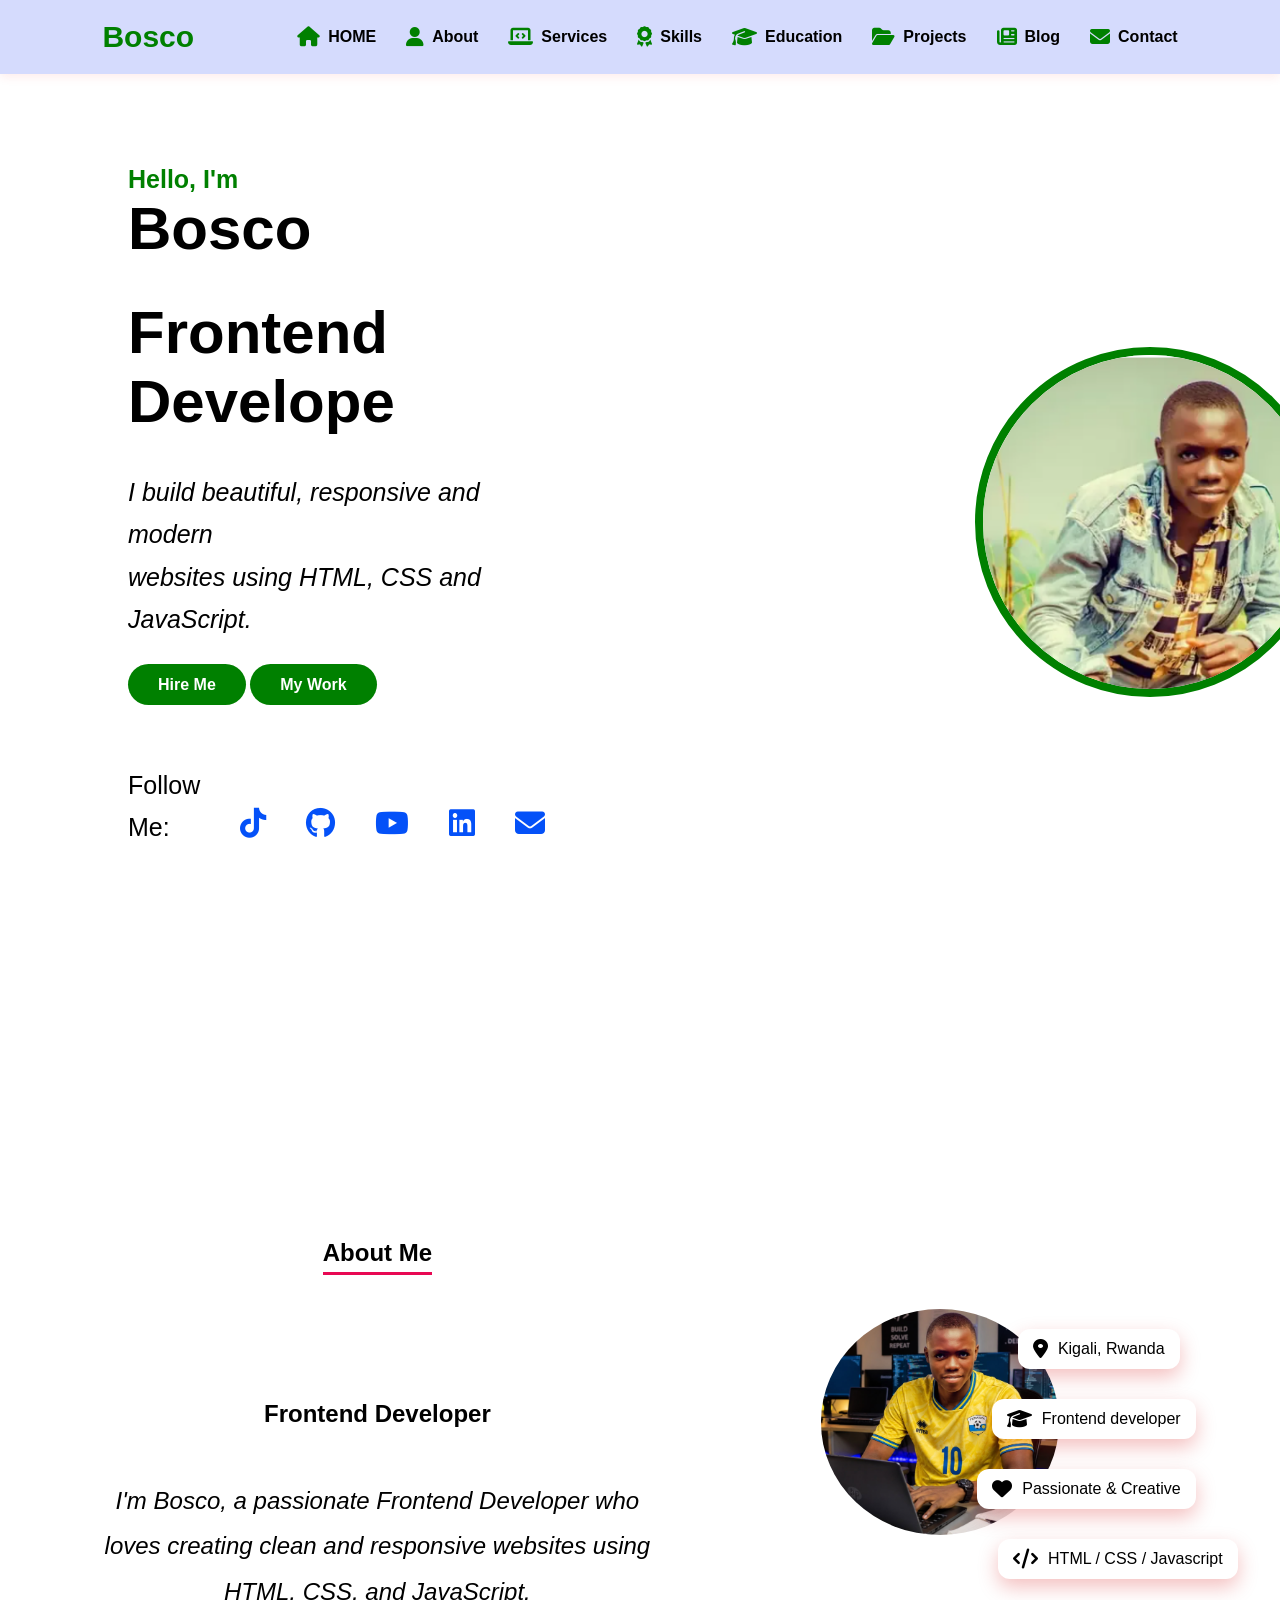
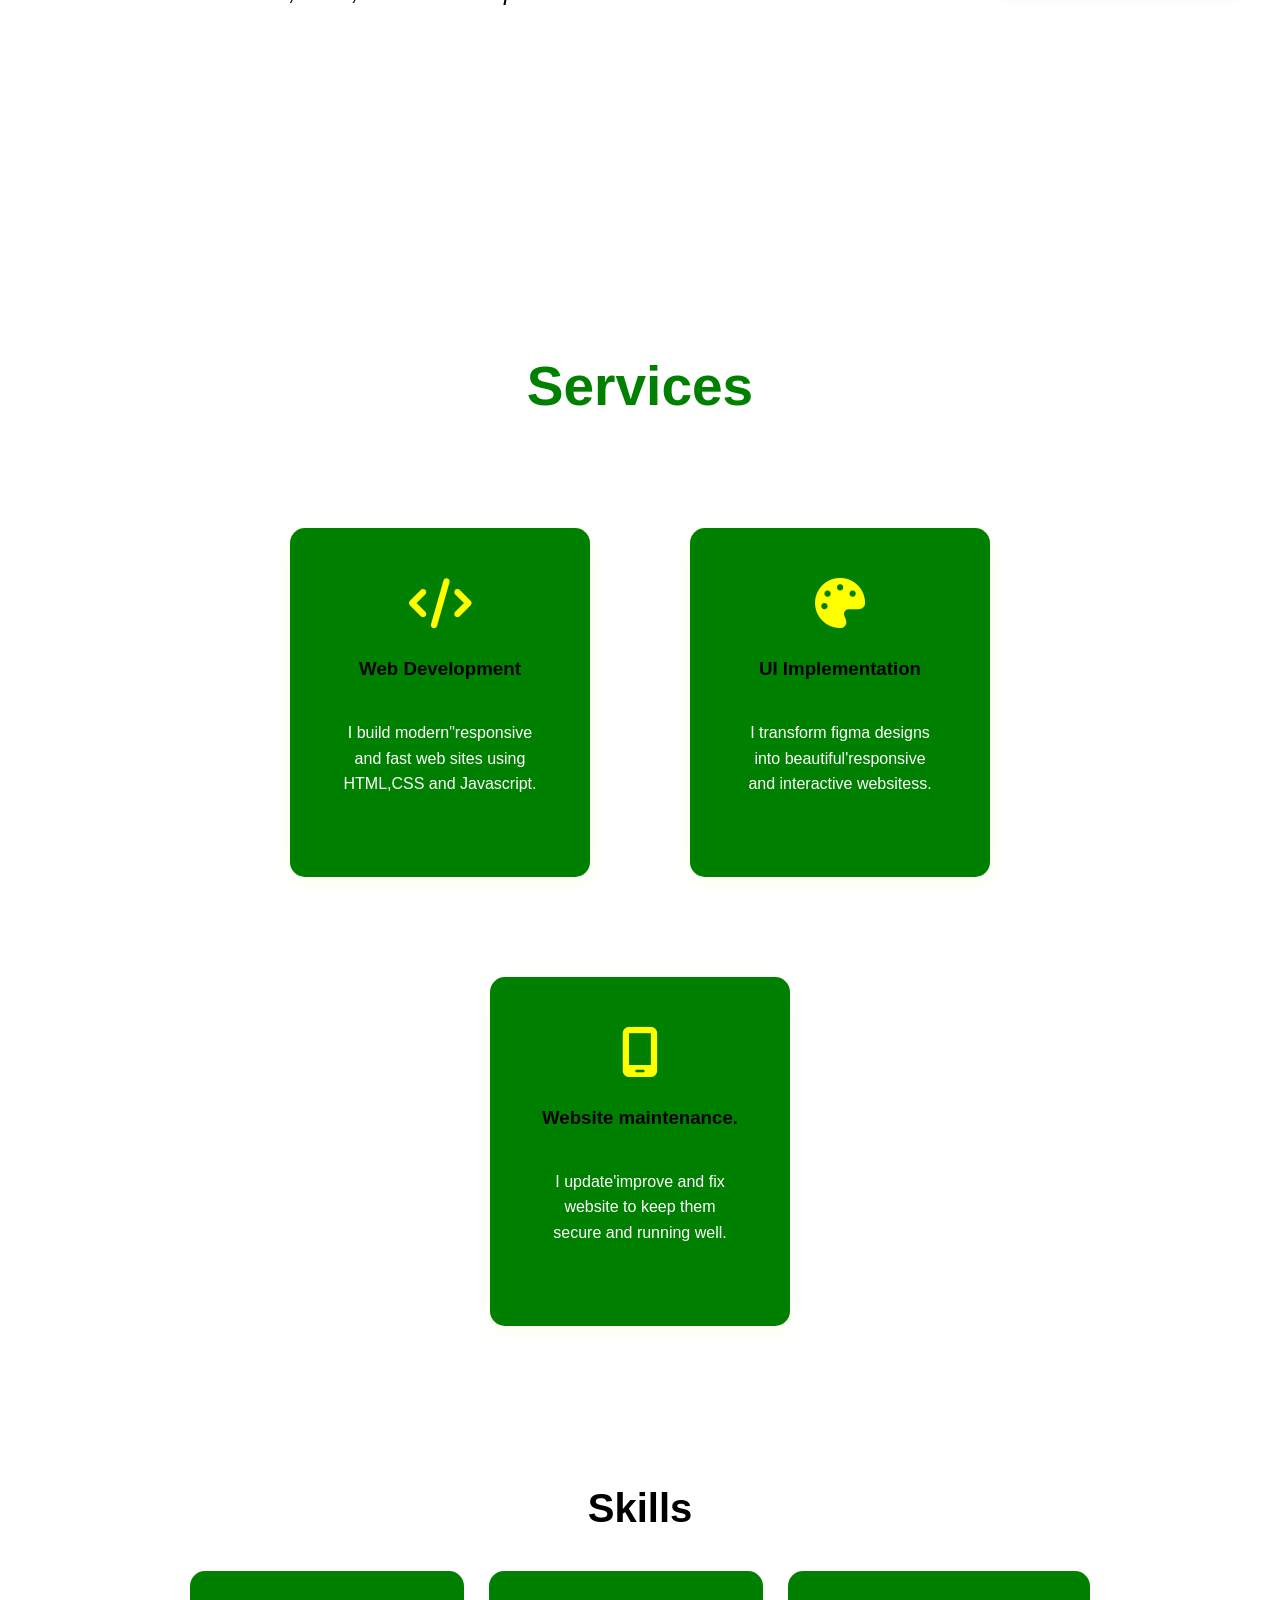
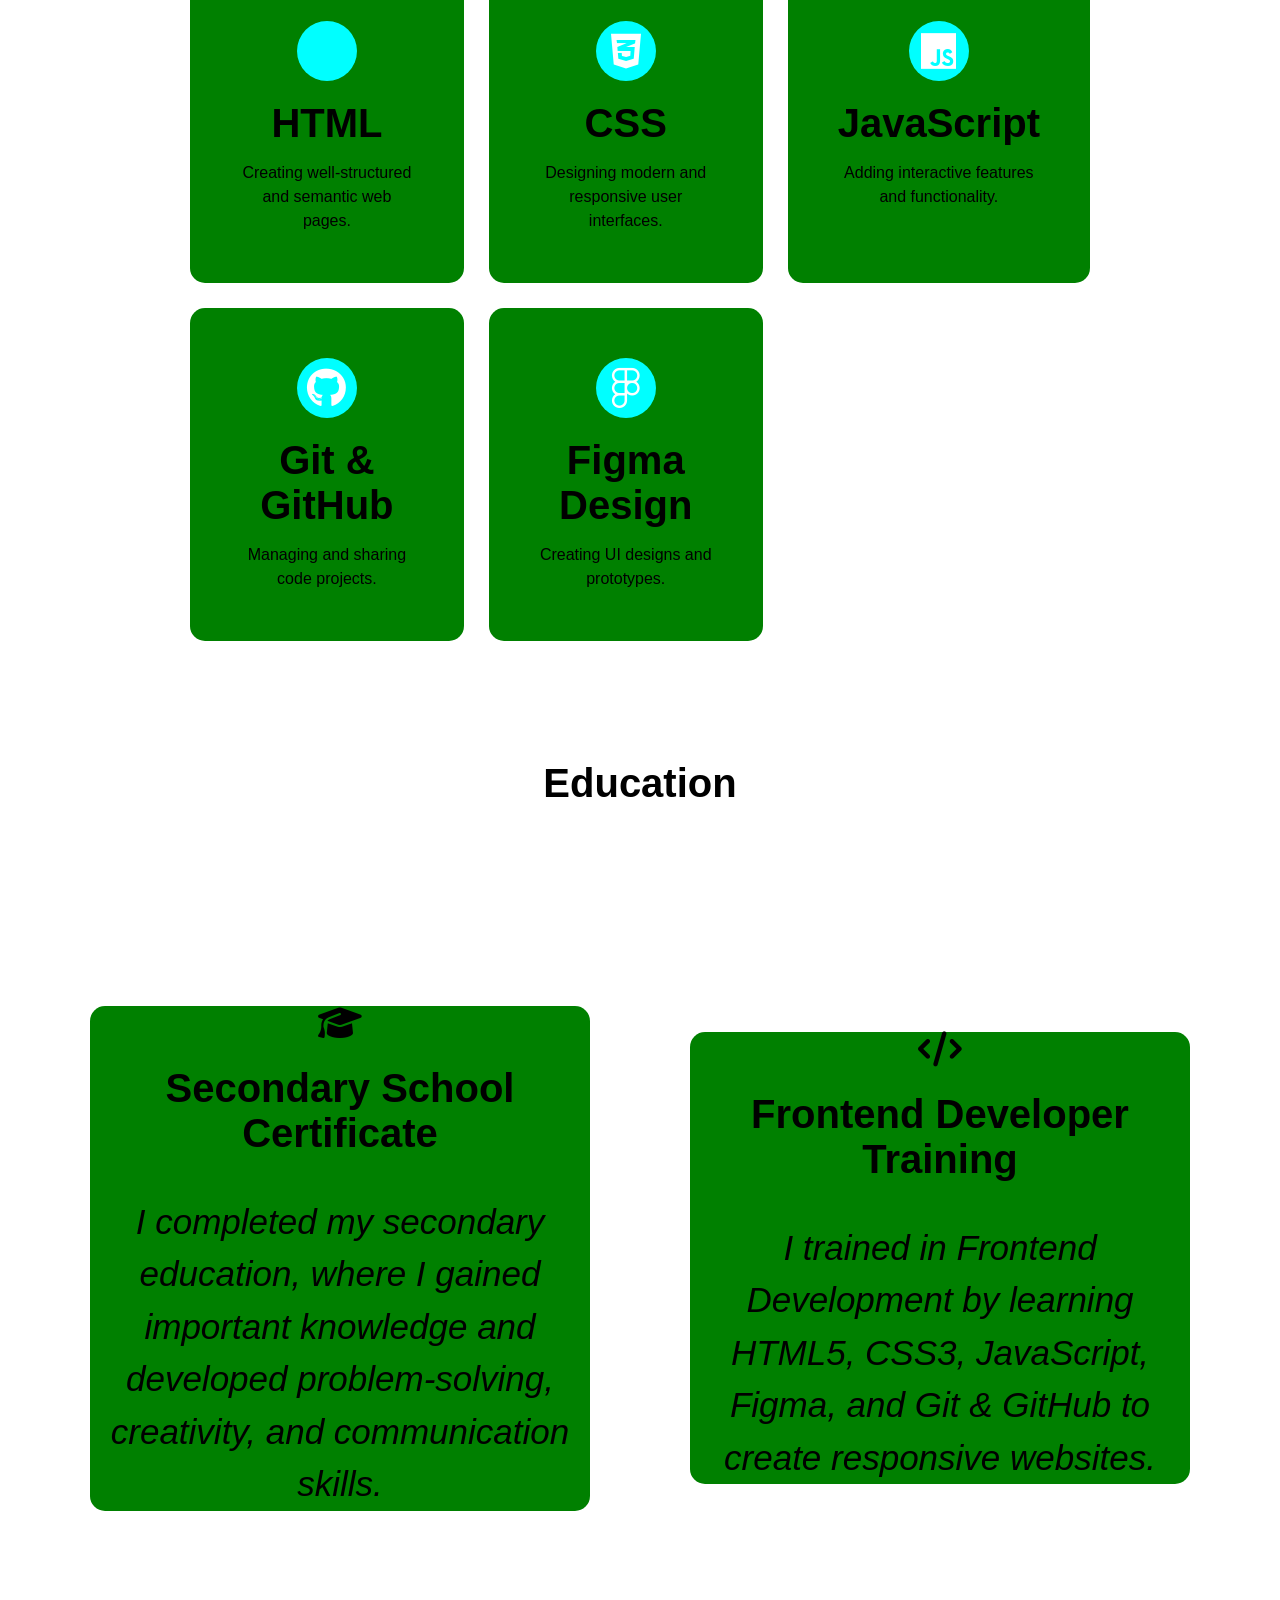
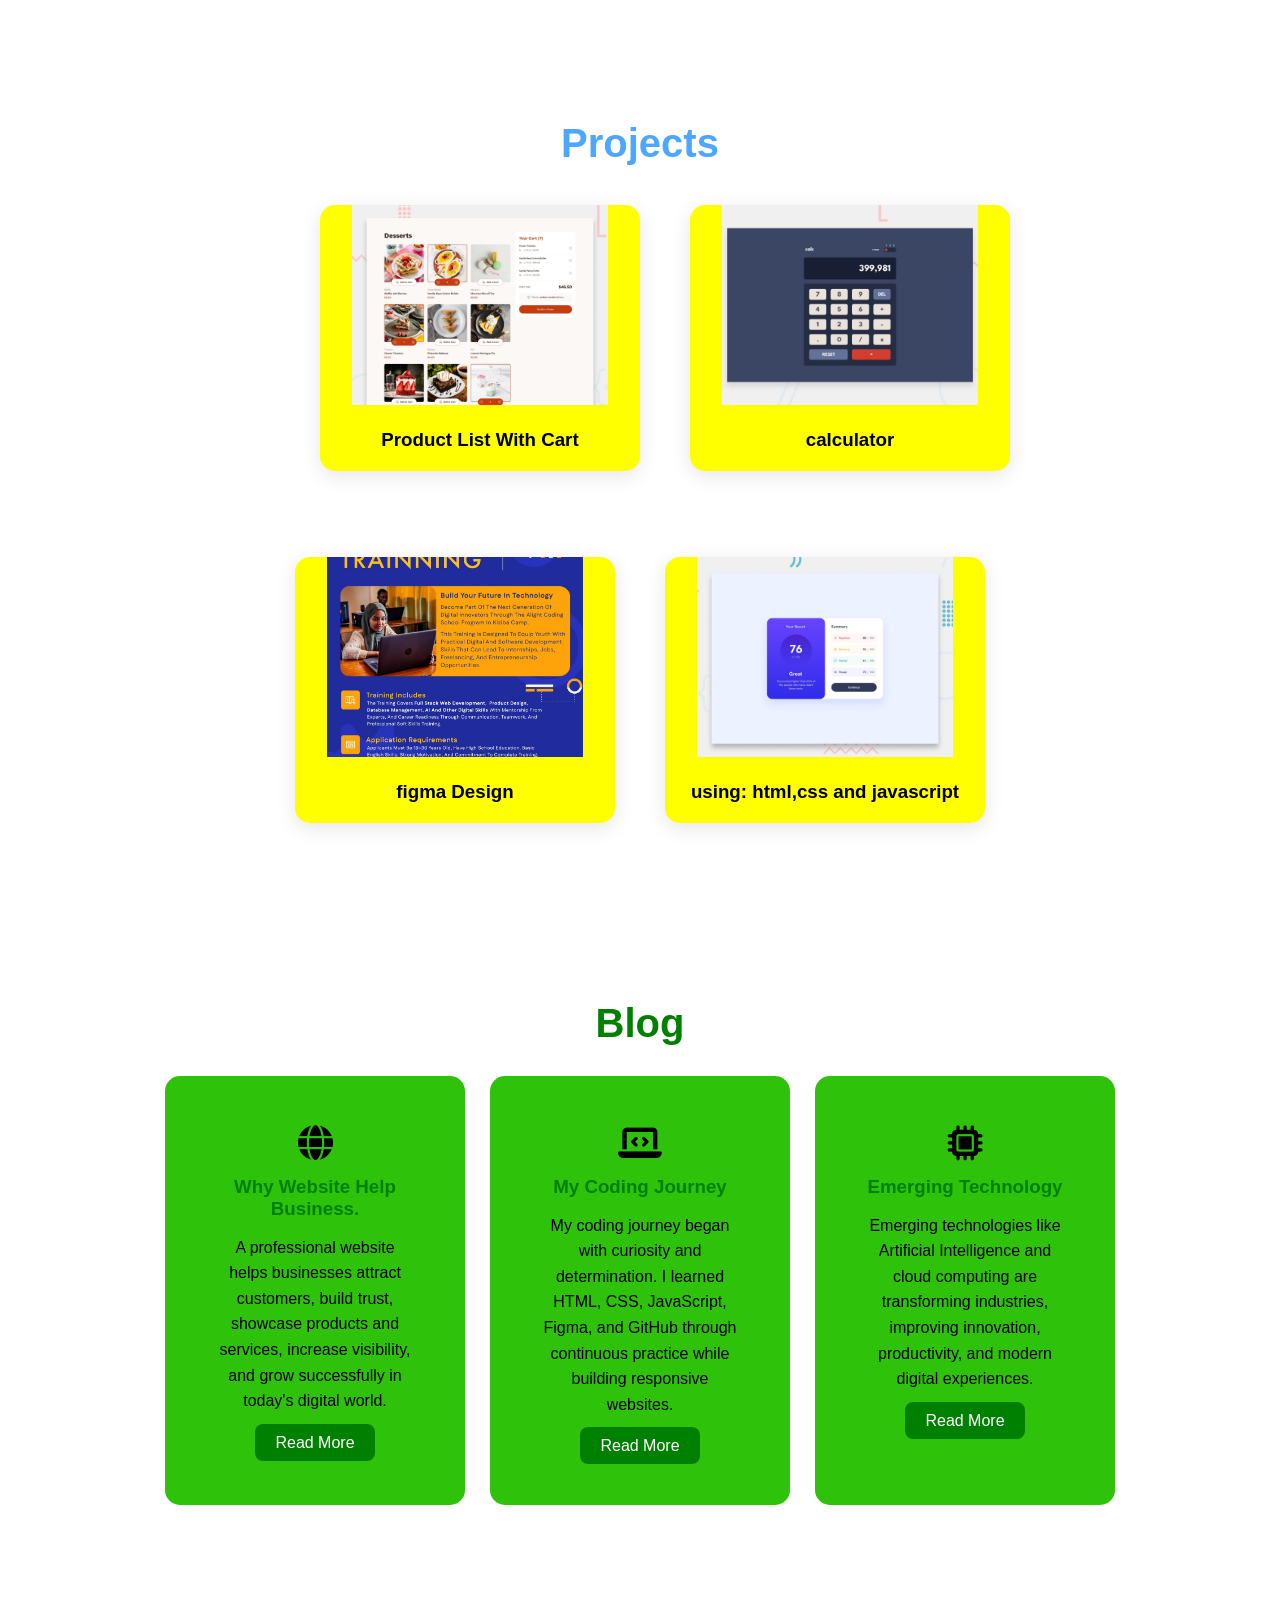
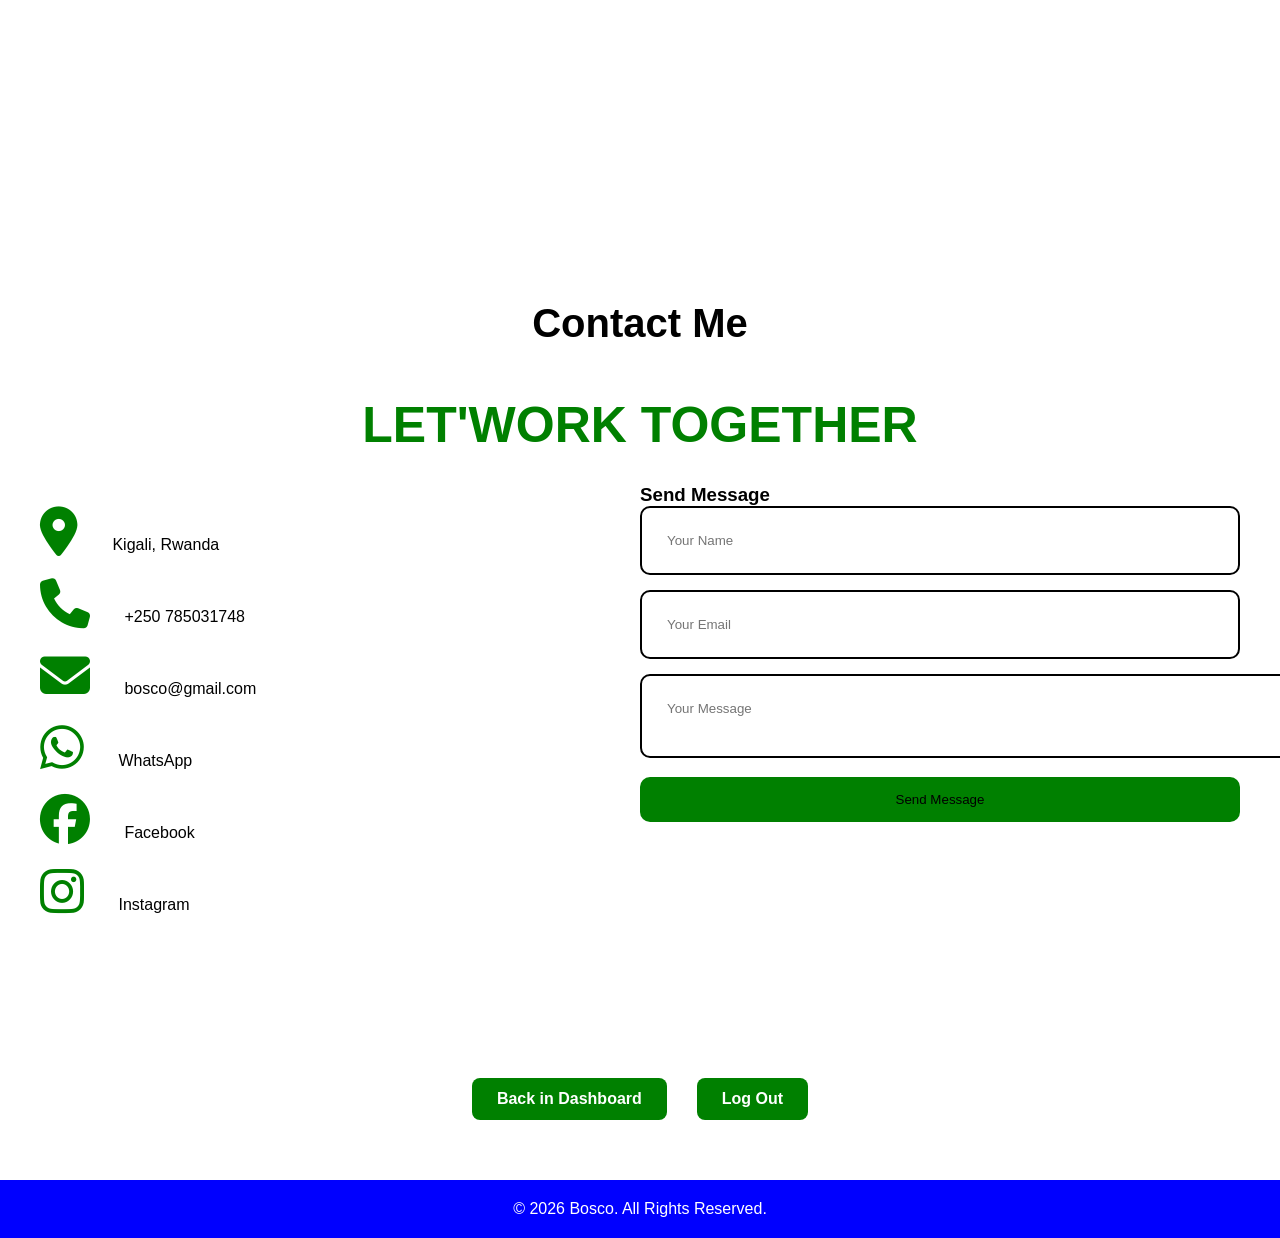
==== index.html @ d44520a8 "first commit" ====
<!DOCTYPE html>
<html lang="en">

<head>
    <meta charset="UTF-8">
    <meta name="viewport" content="width=device-width, initial-scale=1.0">

    <title>Bosco | Frontend Developer</title>

    <link rel="stylesheet" href="style.css">

    <!-- Font Awesome -->
    <link rel="stylesheet" href="https://cdnjs.cloudflare.com/ajax/libs/font-awesome/6.7.2/css/all.min.css">

</head>

<body>
    <script>
// if(localStorage.getItem("login") !== "true"){
//     window.location.href="login.html";
// }
</script>


    <!-- == HEADER == -->

    <header>

        <div class="logo">
            Bosco
        </div>

        <nav>
    <div class="nav-item">
        <i class="fa-solid fa-house"></i>
        <a href="#home">HOME</a>
    </div>

    <div class="nav-item">
        <i class="fa-solid fa-user"></i>
        <a href="#about">About</a>
    </div>

    <div class="nav-item">
        <i class="fa-solid fa-laptop-code"></i>
        <a href="#services">Services</a>
    </div>

    <div class="nav-item">
        <i class="fa-solid fa-award"></i>
        <a href="#skills">Skills</a>
    </div>

    <div class="nav-item">
        <i class="fa-solid fa-graduation-cap"></i>
        <a href="#education">Education</a>
    </div>

    <div class="nav-item">
        <i class="fa-solid fa-folder-open"></i>
        <a href="#projects">Projects</a>
    </div>

    <div class="nav-item">
        <i class="fa-solid fa-newspaper"></i>
        <a href="#blog">Blog</a>
    </div>

    <div class="nav-item">
        <i class="fa-solid fa-envelope"></i>
        <a href="#contact">Contact</a>
    </div>
</nav>


    </header>

    <!-- ================ HOME == -->

    <section id="home">

       

        <div class="home-text">

            <h4>Hello, I'm</h4>

            <h1>Bosco</h1>

            <h1>
                <!-- Frontend Developer -->
            </h1>

            <p>
                <i>I build beautiful, responsive and modern <br> websites using HTML, CSS and JavaScript.</i>
            </p>

            <div class="buttons">
                <a href="./profile.html" class="btn">Hire Me</a>
                <a href="./projects.html" class="btn">My Work</a>
            </div>

            <div class="social-icons">

                <p>Follow Me:</p>

                <a href="https://www.tiktok.com/"><i class="fa-brands fa-tiktok"></i></a>
                <a href="private haven't acess"><i class="fa-brands fa-github"></i></a>
                <a href="https://www.youtube.com/watch?v=d6tljIFaIYI&list=RD3g6deNjbuxs&index=18"><i
                        class="fa-brands fa-youtube"></i></a>
                <a href="private"><i class="fa-brands fa-linkedin"></i></a>
                <a href="private"><i class="fa-solid fa-envelope"></i></a>
            </div>

        </div>
        

        <div class="home-image">

            <img src="./images/Screenshot from 2026-09-17 11-24-45.png">

        </div>

    </section>

    <!-- ================= ABOUT ================= -->
    <section class="about" id="about">

        <div class="about-text">
            <h1 class="about-title">About Me</h1>
            <h1>Frontend Developer</h1>

            <p>
                <i> I'm Bosco, a passionate Frontend Developer who loves creating
                    clean and responsive websites using HTML, CSS, and JavaScript.</i>
            </p>

            </div>
        </div>

        <div class="about-image">
            <img src="./images/Screenshot from 2026-09-17 12-21-28.png" alt="Bosco">

            <div class="info-box box1">
                <i class="fa-solid fa-location-dot"></i> Kigali, Rwanda
            </div>

            <div class="info-box box2">
                <i class="fa-solid fa-graduation-cap"></i>Frontend developer
            </div>

            <div class="info-box box3">
                <i class="fa-solid fa-heart"></i> Passionate & Creative
            </div>

            <div class="info-box box4">
                <i class="fa-solid fa-code"></i> HTML / CSS / Javascript
            </div>

        </div>

    </section>

    <!-- ================= SERVICES ================= -->
    <section id="services">

        <h2 class="services-title">Services</h2>

        <div class="service">
            <i class="fa-solid fa-code"></i>
            <h3>Web Development</h3>
            <p class="services-text">I build modern"responsive and fast web sites using HTML,CSS and Javascript.</p>
        </div>

        <div class="service">
            <i class="fa-solid fa-palette"></i>
            <h3>UI Implementation</h3>
            <p class="services-text">I transform figma designs into beautiful'responsive and interactive websitess.</p>
        </div>

        <div class="service">
            <i class="fa-solid fa-mobile-screen"></i>
            <h3>Website maintenance.</h3>
            <p class="services-text">I update'improve and fix website to keep them secure and running well.</p>
        </div>

    </section>

    <!-- ================= SKILLS ================= -->

    <section id="skills">
        <h2>Skills</h2>
        <ul>
            <li>
                <i class="fa-brands fa-html"></i>
                <h2>HTML</h2>
                <p>Creating well-structured and semantic web pages.</p>
            </li>
            <li>
             <i class="fa-brands fa-css3-alt"></i>
             <h2>CSS</h2>
            <p>Designing modern and responsive user interfaces.</p>
            </li>

            <li>
                <i class="fa-brands fa-js"></i>
                <h2>JavaScript</h2>
                <p>Adding interactive features and functionality.</p>
            </li>

            <li>
                <i class="fa-brands fa-github"></i>
                <h2>Git & GitHub</h2>
                <p>Managing and sharing code projects.</p>
            </li>

            <li>
                <i class="fa-brands fa-figma"></i>
                <h2>Figma Design</h2>
                <p>Creating UI designs and prototypes.</p>
            </li>
        </ul>
    </section>
    <!-- ================= EDUCATION ================= -->
    <section id="education">

        <h2 class="education-title">Education</h2>

        <div class="education-container">

            <div class="education-card">
                <i class="fa-solid fa-graduation-cap"></i>
                <h2>Secondary School Certificate</h2>
                <p>
                    <i> I completed my secondary education, where I gained important knowledge
                        and developed problem-solving, creativity, and communication skills.
                    </i>
                </p>
            </div>

            <div class="education-card">
                <i class="fa-solid fa-code"></i>
                <h2>Frontend Developer Training</h2>
                <p>
                    <i> I trained in Frontend Development by learning HTML5, CSS3, JavaScript,
                        Figma, and Git & GitHub to create responsive websites.
                    </i>
                </p>
            </div>

        </div>

    </section>


    <!-- ================= PROJECTS ================= -->
    <section id="projects">
        <h2 class="projects-title">Projects</h2>

        <div class="projects-container">

        </div>

        <div class="project">

            <img src="./images/Pasted image.png">

            <h3>Product List With Cart</h3>

        </div>

        <div class="project">

            <img src="./images/Pasted image (2).png">

            <h3>calculator</h3>

        </div>
        <div class="project">
            <img src="./images/Pasted image (4).png">
            <h3>figma Design</h3>
        </div>
        <div class="project">
            <img src="./images/Pasted image (3).png">
            <h3>using: html,css and javascript</h3>
        </div>

    </section>


    <section id="blog">

        <h2 class="blog-title">Blog</h2>

        <div class="blog-container">

            <div class="blog-card">
                <i class="fa-solid fa-globe"></i>
                <h3>Why Website Help Business.</h3>
                <p>
                    A professional website helps businesses attract customers,
                    build trust, showcase products and services, increase
                    visibility, and grow successfully in today's digital world.
                </p>
                <a href="https://www.youtube.com/watch?v=JWLQdTTp0IQ" class="read-more">Read More</a>
            </div>

            <div class="blog-card">
                <i class="fa-solid fa-laptop-code"></i>
                <h3>My Coding Journey</h3>
                <p>
                    My coding journey began with curiosity and determination.
                    I learned HTML, CSS, JavaScript, Figma, and GitHub through
                    continuous practice while building responsive websites.
                </p>
                <a href="https://www.youtube.com/watch?v=sf4x8U3mJF0" class="read-more">Read More</a>
            </div>

            <div class="blog-card">
                <i class="fa-solid fa-microchip"></i>
                <h3>Emerging Technology</h3>
                <p>
                    Emerging technologies like Artificial Intelligence and cloud
                    computing are transforming industries, improving innovation,
                    productivity, and modern digital experiences.
                </p>
                <a href="https://www.youtube.com/watch?v=2H4pXNZldHs" class="read-more">Read More</a>
            </div>

        </div>

    </section>


    <section id="contact">

        <h2 class="contact-title">Contact Me</h2>
        <h1 class="work-title">LET'WORK TOGETHER</h1>

        <div class="contact-card">

            <div class="contact-info">

                <h3></h3>

                <p><i class="fa-solid fa-location-dot"></i> Kigali, Rwanda</p>

                <p><i class="fa-solid fa-phone"></i> +250 785031748</p>

                <p><i class="fa-solid fa-envelope"></i> bosco@gmail.com</p>

                <p><i class="fa-brands fa-whatsapp"></i> WhatsApp</p>

                <p><i class="fa-brands fa-facebook"></i> Facebook</p>

                <p><i class="fa-brands fa-instagram"></i> Instagram</p>

            </div>
            <form class="contact-form" id="contactForm">

    <h3>Send Message</h3>

    <input type="text" id="name" placeholder="Your Name">

    <input type="email" id="email" placeholder="Your Email">

    <textarea id="message" placeholder="Your Message"></textarea>

    <button type="submit">Send Message</button>

</form>
</div>

    </section>

    <!--===================== Login Section==================== -->

    <div class="mix-container">
    <a href="./dashboard.html">Back in Dashboard</a>
    <a href="./login.html">Log Out</a>
</div>

   

    


    <footer>
        <p>© 2026 Bosco. All Rights Reserved.</p>
    </footer>

    <script src="script.js"></script>
    <script src="contact.js"></script>
    
</body>

</html>
---- style.css ----
* {
    margin: 0;
    padding: 0;
    box-sizing: border-box;
    scroll-behavior: smooth;
    font-family: 'Poppins', sans-serif;
}
:root {
    --primary-color: green;
    --dark-color: black;
    --light-color: white;
    --text-color: black;
}
body {
    background: var(--light-color);
    color: var(--text-color);
}
/* =========================
   HEADER / NAVBAR
========================= */

header {
    width: 100%;
    padding: 20px 8%;
    display: flex;
    justify-content: space-between;
    align-items: center;
    background: rgba(6, 41, 240, 0.17);
    position: sticky;
    top: 0;
    z-index: 1000;
    box-shadow: 0 3px 10px rgba(246, 4, 4, 0.08);
}
.logo {
    font-size: 30px;
    font-weight: 700;
    color: var(--primary-color);
}
nav i {
    color: green;
    font-size: 20px;
}

nav {
    display: flex;
    gap: 95px;
}

nav a {
    text-decoration: none;
    color: var(--dark-color);
    font-weight: 500;
    transition: 0.3s;
}

nav a:hover {
color: var(red);
}
/* =========================
   HOME SECTION
========================= */

#home {
    min-height: 100vh;
    padding: 80px 10%;
    display: flex;
    /* justify-content: space-between; */
justify-content: space-around;
    align-items: center;
    gap: 40%;
}
.home-text {
    max-width: 600px;
}

.home-text h4 {
    font-size: 25px;
    color: var(--primary-color);
}
.home-text h1 {
    font-size: 60px;
    color: var(--dark-color);
    margin-bottom: 35px;
}
.home-text h2 {
    font-size: 35px;
    margin-bottom: 35px;
}
.home-text p {
    font-size: 25px;
    line-height: 1.7;
    margin-bottom: 35px;
    color: black;
    font-weight: 1000px;
    max-width: 550px;
}
/* BUTTONS */
.social-icons a {
    color: #0451f8;
    font-size: 30px;
}
.buttons {
    margin-bottom: 70px;
}
.social-icons {
    display: flex;
    align-items: center;
    gap: 40px;
    font-size: 35px;
    margin-right: 20px;
    color: #05f6ee;
}
.buttons a {
    text-decoration: none;
    padding: 12px 30px;
    border-radius: 30px;
    background: var(--primary-color);
    color: white;
    font-weight: 600;
    transition: 0.3s;
}
.buttons a:hover {
    transform: translateY(-5px);
    box-shadow: 0 10px 20px rgba(56,189,248,0.4);
}
.home-image img {
    width: 350px;
    height: 350px;
    object-fit: cover;
    border-radius: 50%;
    border: 8px solid var(--primary-color);
}
/* =========================
   GENERAL SECTION STYLE
========================= */
section {
    padding: 80px 8%;
}
section h2 {
    text-align: center;
    font-size: 40px;
    color: var(--dark-color);
    margin-bottom: 40px;
}
/* =========================
   ABOUT SECTION
========================= */
.about-title {
  display: inline-block;
  border-bottom: 3px solid rgb(232, 8, 83);
  padding-bottom: 5px;
  gap: 50px;
}
.about {
    display: flex;
    align-items: center;
    justify-content: space-between;
    gap: 50px;
    min-height: 100vh;
}
.about-text {
    width: 59%;
}
.about-image img {
    width: 50%;
    border-radius: 50%;
}
.about-image{
    position: relative;
    width: fit-content;
    width: 50%;
    text-align: center;
    box-shadow: red;
    /* box-shadow: 0 8px 20px rgba(244, 5, 5, 0.25); */
    border-radius: 50px;
}
.info-box{
    position: absolute;
    background: white;
    padding: 10px 15px;
    border-radius: 12px;
    box-shadow: 0 8px 20px rgba(212, 3, 3, 0.25);
    display: flex;
    align-items: center;
    gap: 10px;
    white-space: nowrap;
}
.info-box i{
    color: black;
    font-size: 20px;
}
.box1{
    top: 20px;
    right: -2px;
}
.box2{
    top: 90px;
    right: -18px;
}
.box3{
    top: 160px;
    right: -18px;
}
.box4{
    top: 230px;
    right: -60px;
}
.about-text h1 {
    margin-bottom: 200px;
    text-align: center;
    margin-top: 75px;
    
}
.about-text h1 {
    margin-bottom: 50px;
}
.about-text p {
    margin-bottom: 70px;
    line-height: 1.9;
    color: black;
    font-size: x-large;
}
.about-text .btn {
    margin-top: 20px;
}
.about-text {
    max-width: 550px;
    text-align: center;
}
/* =========================
   SERVICES
========================= */
#services {
    display: flex;
    flex-wrap: wrap;
    justify-content: center;
    align-items: center;
    gap: 100px;
    min-height: 100vh;
    flex-direction: row;
}
.services-title {
    width: 100%;
    text-align: center;
    color: green;
    font-size: 55px;
    margin-bottom: 10px;
}
.service {
    width: 300px;
    background: green;
    padding: 50px;
    border-radius: 15px;
    text-align: center;
    box-shadow: 0 5px 20px rgba(222, 246, 12, 0.08);
    transition: 0.3s;
}
.service:hover {
    transform: translateY(20px);
    background: salmon;
}
.service i {
    font-size: 50px;
    color: var(--primary-color);
    margin-bottom: 30px;
    color: yellow;
}
.service h3 {
    margin-bottom: 40px;
    color: black;
}
.services-text {
    width: 100%;
    text-align: center;
    color: white;
    font-size: 16px;
    max-width: 600px;
    line-height: 1.6;
    margin: 0 auto 30px;
}
/* ================================================================================
===================================================================================
=================================================================================== */


/* =========================
   SKILLS SECTION
========================= */
#skills {
    padding: 80px 20px;
    text-align: center;
    min-height: 100vh;
}
#skills ul {
    list-style: none;
    padding: 0;
    display: grid;
    grid-template-columns: repeat(3, 1fr);
    gap: 25px;
    max-width: 900px;
    margin: 40px auto 0;
}
#skills li {
    background: green;
    padding: 50px;
    border-radius: 15px;
    text-align: center;
    box-shadow: black;
    transition: 0.3s;
}
#skills li:hover {
    transform: translateY(50px);
    background: salmon;
}
#skills li i {
    width: 60px;
    height: 60px;
    background: aqua;
    color: white;
    border-radius: 50%;
    display: flex;
    align-items: center;
    justify-content: center;
    font-size: 40px;
    margin: 0 auto 20px;
}
#skills li h2 {
    margin-bottom: 15px;
}
#skills li p {
    color: black;
    line-height: 1.5;
}
/* =========================
   EDUCATION SECTION
========================= */
.education-card h2{
    color: black;
}
#education {
    padding: 40px 20px;
    text-align: center;
    min-height: 100vh;
    display: block; 
    font-size: 20px;
}
.education-title {
    color: black;
    margin-bottom: 20px;
    text-align: center;
}
.education-container {
    display: flex;
    justify-content: center;
    align-items: center;
    gap: 100px;
    flex-wrap: wrap;
    width: 100%;
    font-size: 20px;
    margin-top: 200px;
}
.education-card {
    width: 500px;
    background: green;
    border-radius: 15px;
    text-align: center;
    box-shadow: red;
}

.education-card i {
    font-size: 35px;
    color: black;
    margin-bottom: 25px;
}
.education-card p {
    color: white;
    line-height: 1.5;
}
.education-card:hover {
    transform: translateY(90px);
    background: salmon;
}
/* =========================
   PROJECTS SECTION
========================= */

#projects {
    align-items: center;
    display: flex;
    flex-wrap: wrap;
    justify-content: center;
    gap: 50px;
    min-height: 100vh;
}

.project {
    width: 320px;
    background: yellow;
    border-radius: 15px;
    overflow: hidden;
    box-shadow: 0 5px 20px rgba(0,0,0,0.1);
    transition: 0.3s;
}
.project:hover {
    transform: translateY(-20%);
    background: red;
}
.project img {
    width: 80%;
    height: 200px;
    object-fit: cover;
}
.project h3 {
    padding: 20px;
    text-align: center;
    color: var(--dark-color);
}
#projects {
    text-align: center;
}
.projects-title {
    width: 100%;
    color: #4da6ff;
    margin-bottom: -50px;
}
.projects-container {
    display: flex;
    justify-content: center;
    gap: 25px;
    flex-wrap: wrap;
}
/* =========================
   BLOG SECTION
========================= */
#blog{
    padding:80px 20px;
    text-align:center;
    min-height: 100vh;
}
.blog-title{
    color:green;
    margin-bottom:30px;
}
.blog-container{
    display:flex;
    justify-content:center;
    gap:25px;
    flex-wrap:wrap;
}
.blog-card{
    width:300px;
    background: hwb(108 4% 24%);
    padding:50px;
    border-radius:15px;
    text-align:center;
    box-shadow: red;
    transition:.3s;
    
}
.blog-card:hover{
    transform:translateY(100px);
    background: salmon;
}

.blog-card i{
    font-size:35px;
    color: black;
    margin-bottom:15px;
}
.blog-card h3{
    margin-bottom:15px;
    color: green;
}

.blog-card p{
    color: black;
    line-height:1.6;
    margin-bottom:20px;
}
.read-more{
    text-decoration:none;
    color: white;
    background: green;
    padding:10px 20px;
    border-radius:8px;
    transition:.3s;
}

.read-more:hover{
    background: green;
    color: red;
}

/* =========================
   CONTACT SECTION
========================= */
#contact {
    padding: 80px 20px;
    text-align: center;
    color: black;
}

.contact-title {
    color: black;
    margin-bottom: 40px;
}

.contact-card {
    max-width: 1500px;
    margin: auto;
    background: white;
    padding: 20px;
    border-radius: 20px;
    display: flex;
    justify-content: space-between;
    gap: 50px;
    box-shadow: red;
}

.contact-info,
.contact-form {
    width: 50%;
}

.contact-info {
    text-align: left;
}

.contact-info p {
    margin: 22px 0;
}

.contact-info i {
    color: green;
    font-size: 50px;
    margin-right: 30px;
}

.contact-form {
    text-align: left;
}

.contact-form input,
.contact-form textarea {
    width: 100%;
    padding: 25px;
    margin-bottom: 15px;
    border: 2px solid black;
    border-radius: 10px;
    color: black;
}

.contact-form textarea {
    width: 700px;
    
}

.contact-form button {
    width: 100%;
    padding: 15px;
    background: green;
    color: black;
    border: none;
    border-radius: 10px;
    cursor: pointer;
}

.contact-form button:hover {
    background: green;
}

 
footer {
    text-align: center;
    padding: 20px;
}
.work-title {
    color: green;
    padding: 10px;
    font-size: 50px;
}


footer{
    margin-top:40px;
    padding:20px;
    background:blue;
    color:white;
    text-align:center;
}
 











 nav {
    display: flex;
    align-items: center;
    gap: 30px;
}

.nav-item {
    display: flex;
    align-items: center;
    gap: 8px;
}

.nav-item a {
    text-decoration: none;
    font-weight: bold;
}
nav :hover{
    
}

/* ===mix==== */
.mix-container {
    display: flex;
    align-items: center;
    padding: 20px 40px;
    margin-top: 20px;
    justify-content: center;
    gap: 30px;
}

.mix-container a {
    text-decoration: none;
    padding: 12px 25px;
    border-radius: 8px;
    font-size: 16px;
    font-weight: bold;
    color: white;
    background-color: green;
    transition: 0.3s;
}

.mix-container a:hover {
    background-color: blue;
    transform: translateY(-10px);
}

.mix-container a:last-child {
    background-color: green;
}

.mix-container a:last-child:hover {
    background-color: blue;
}
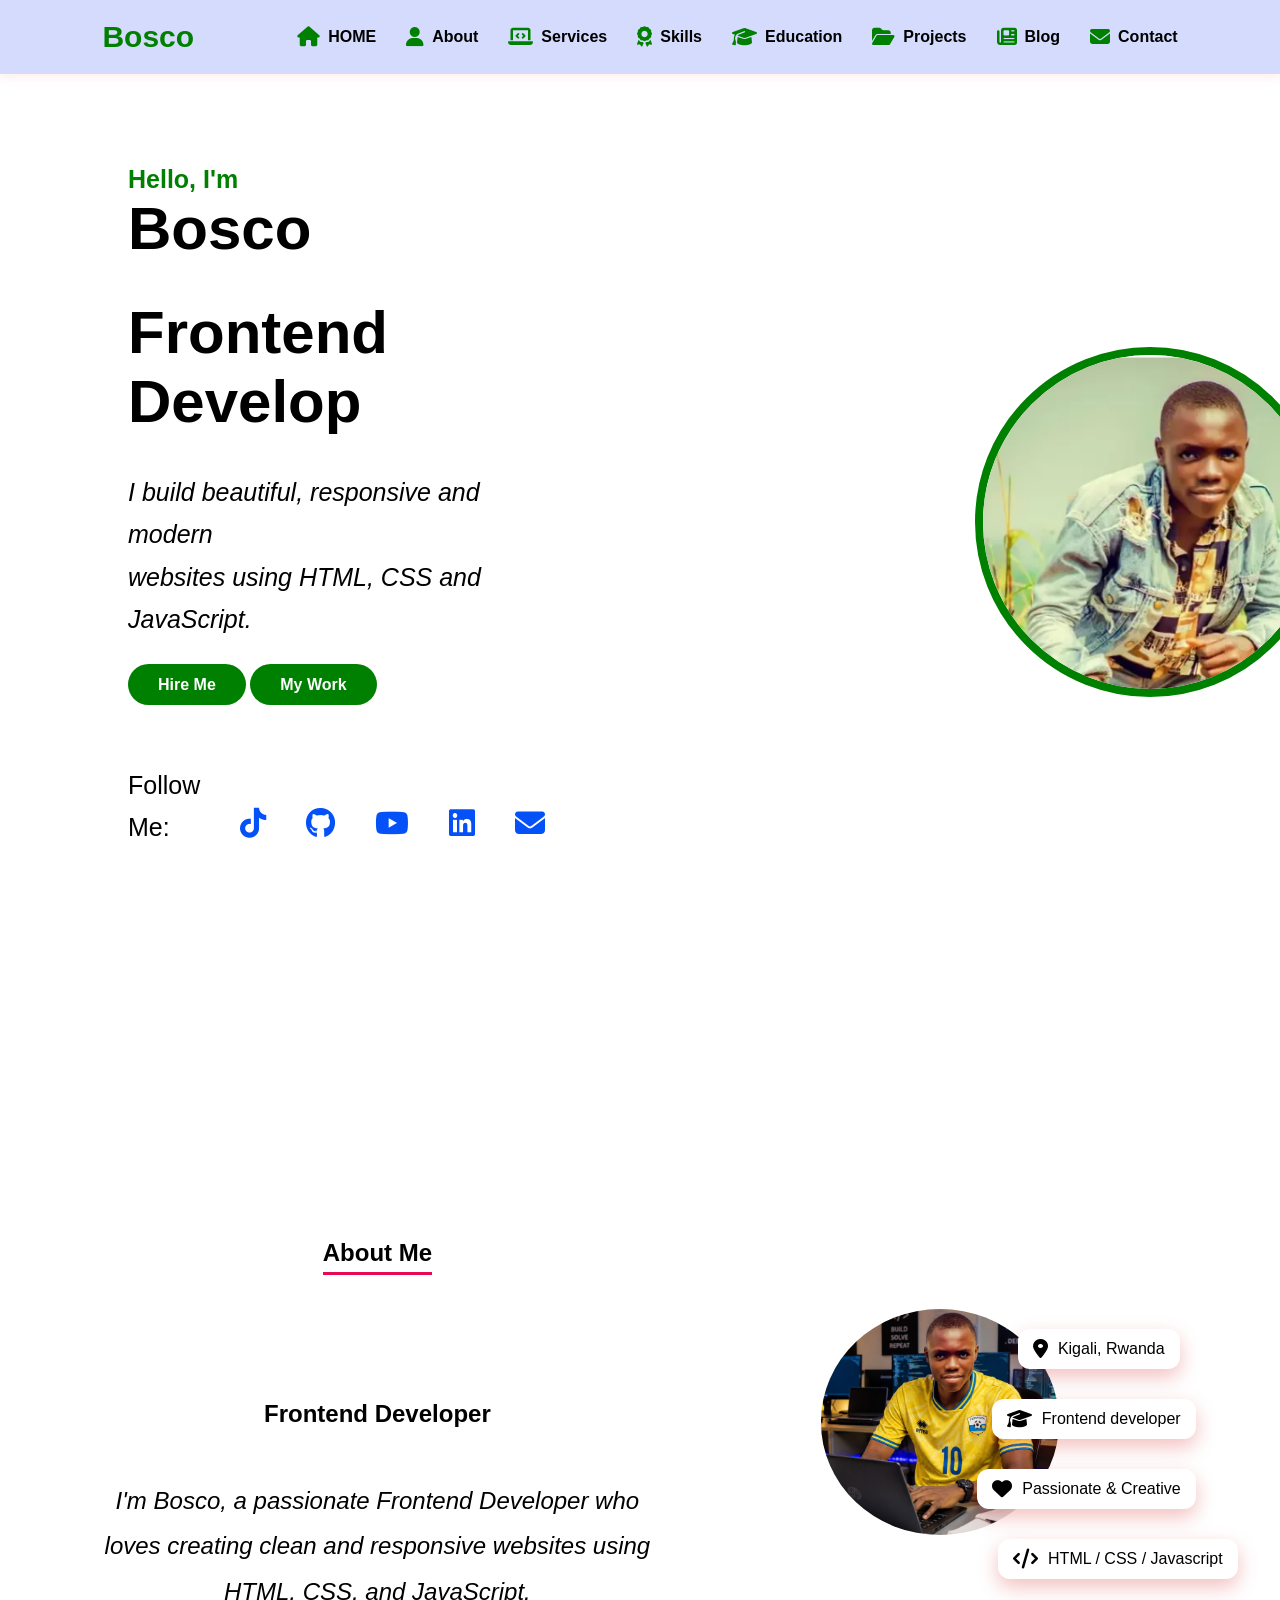
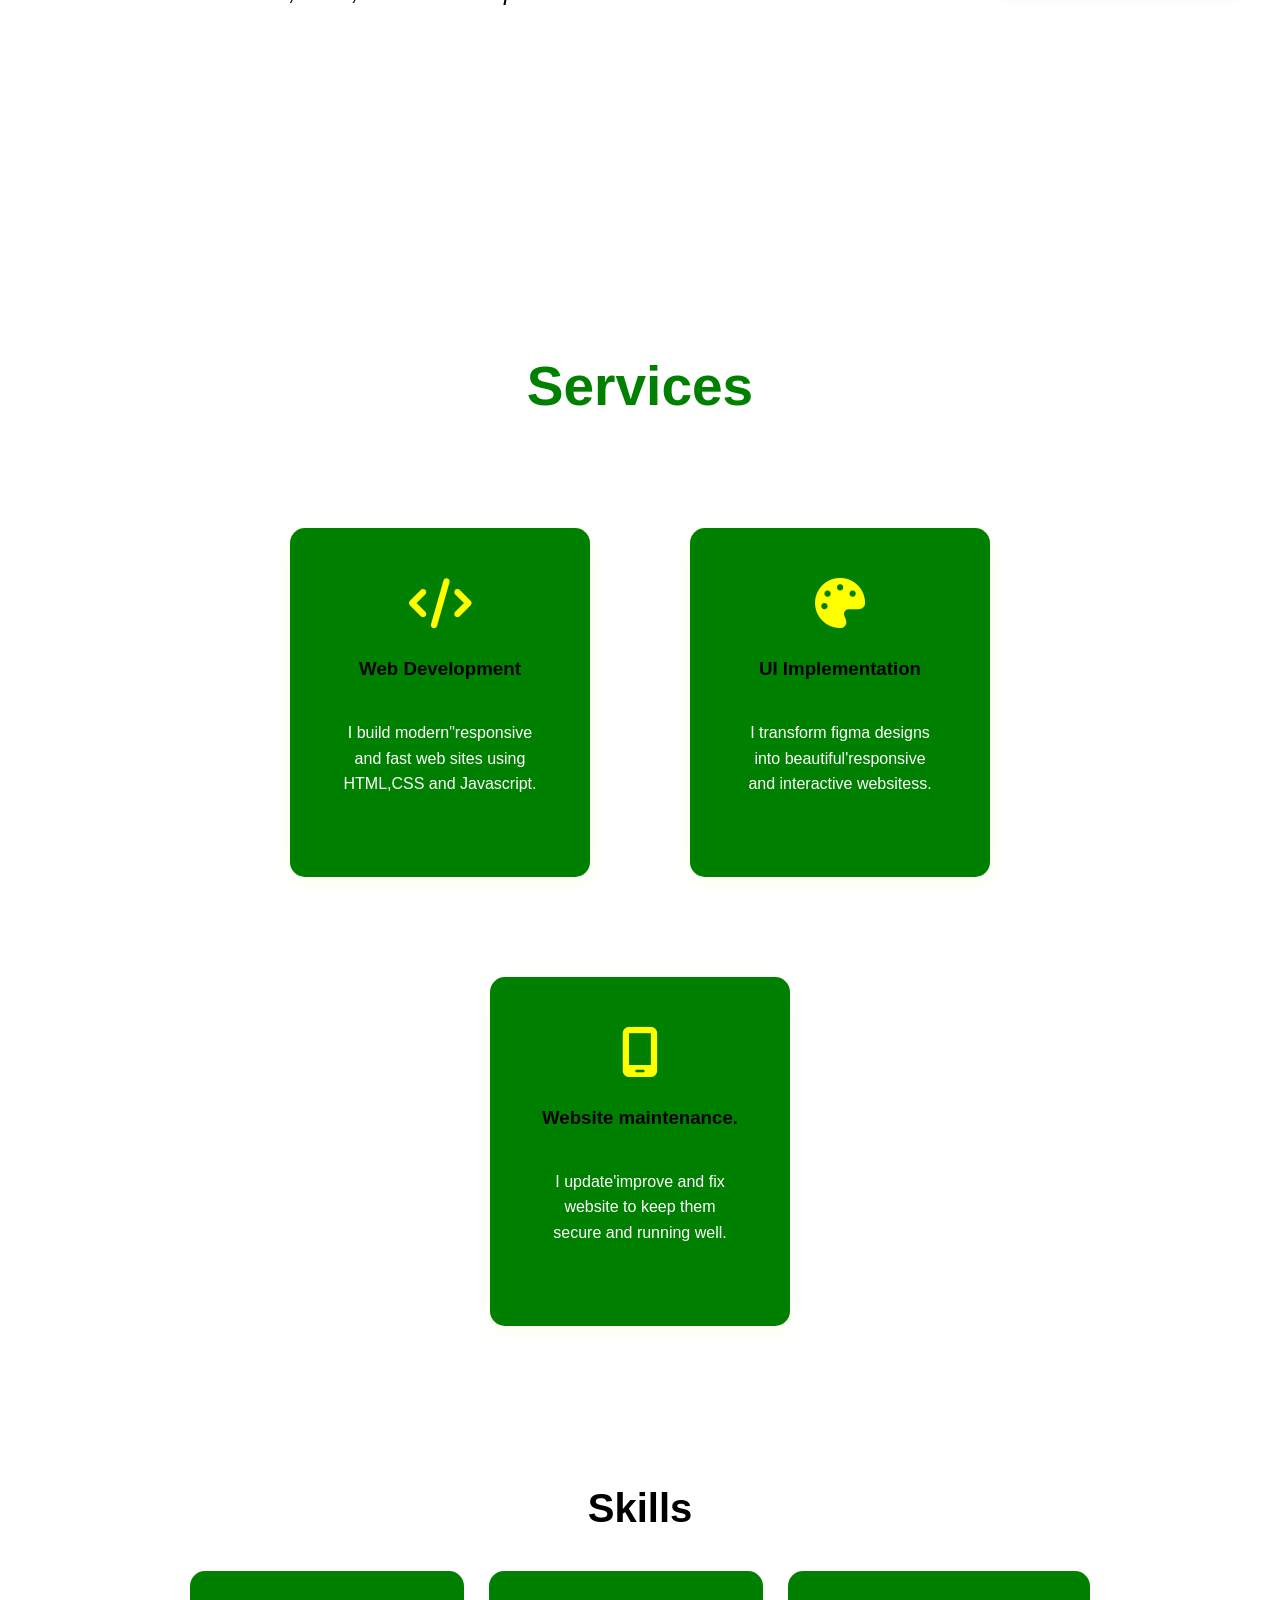
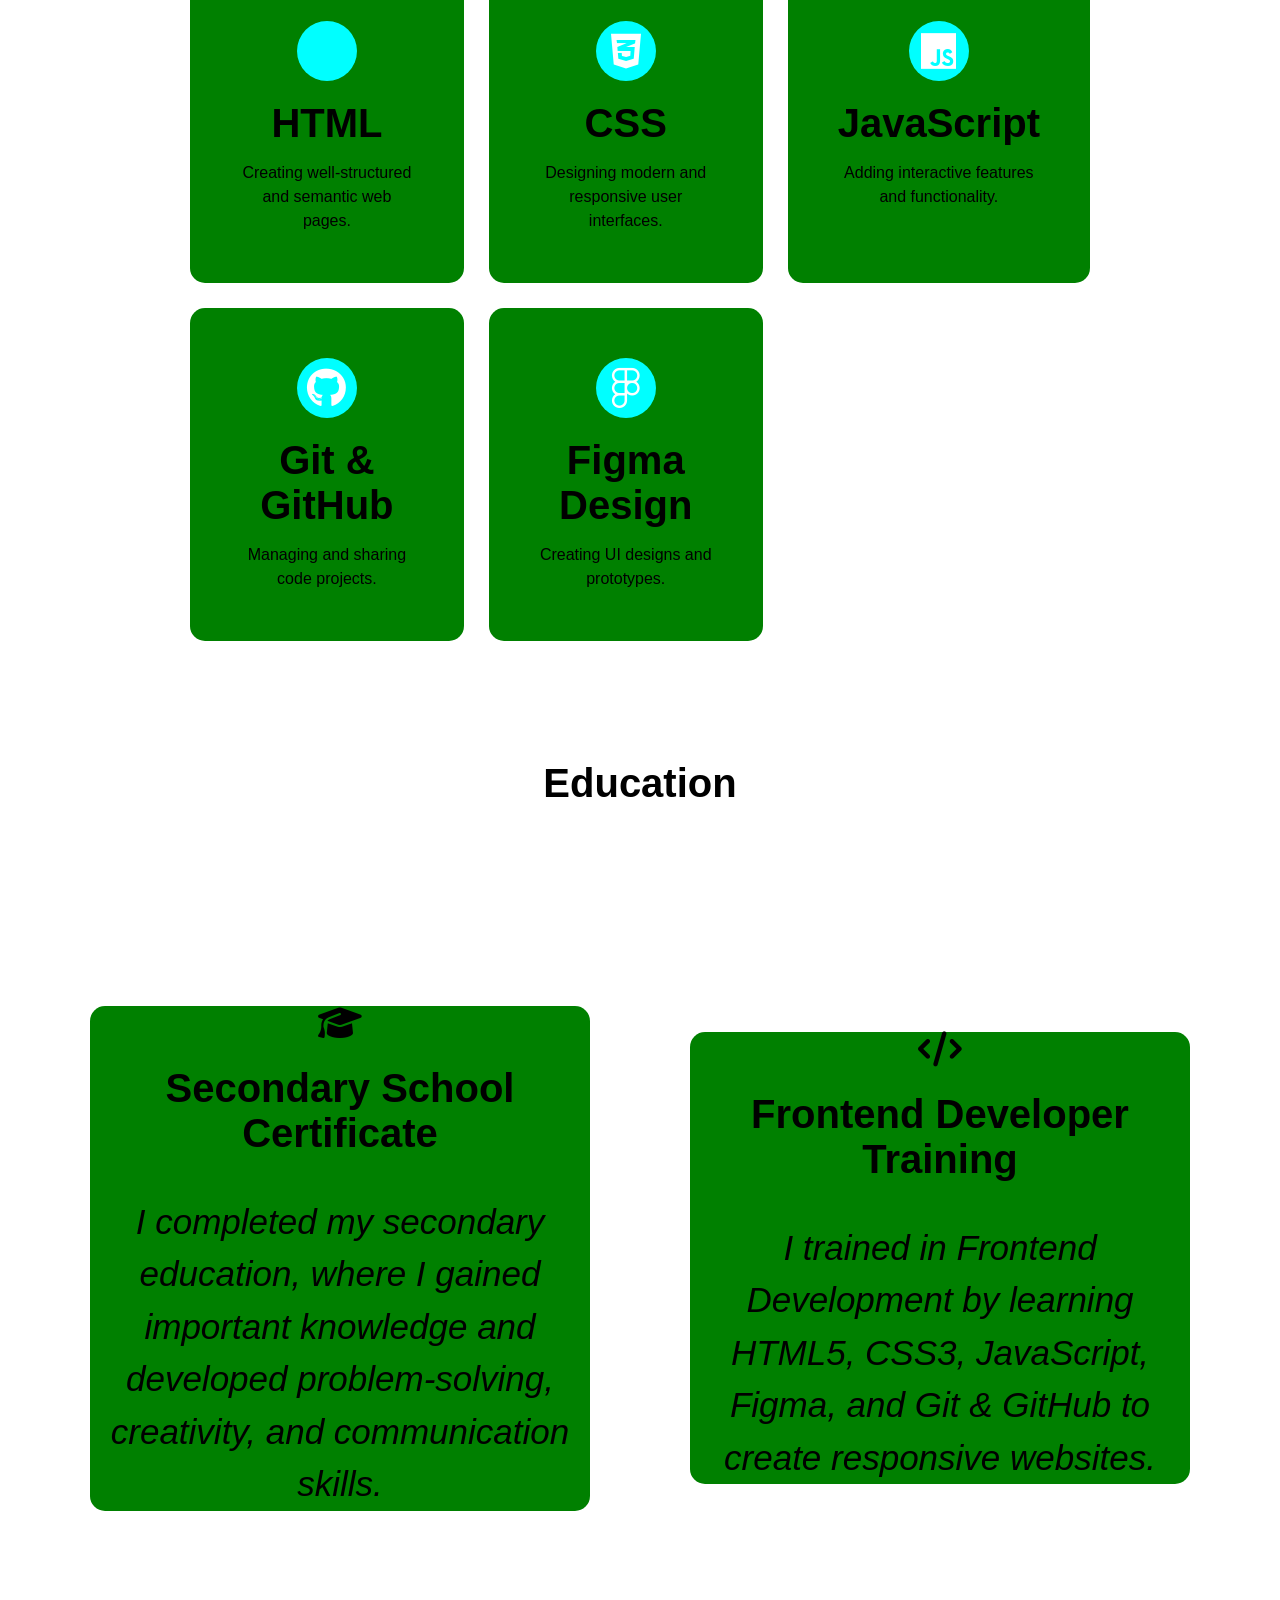
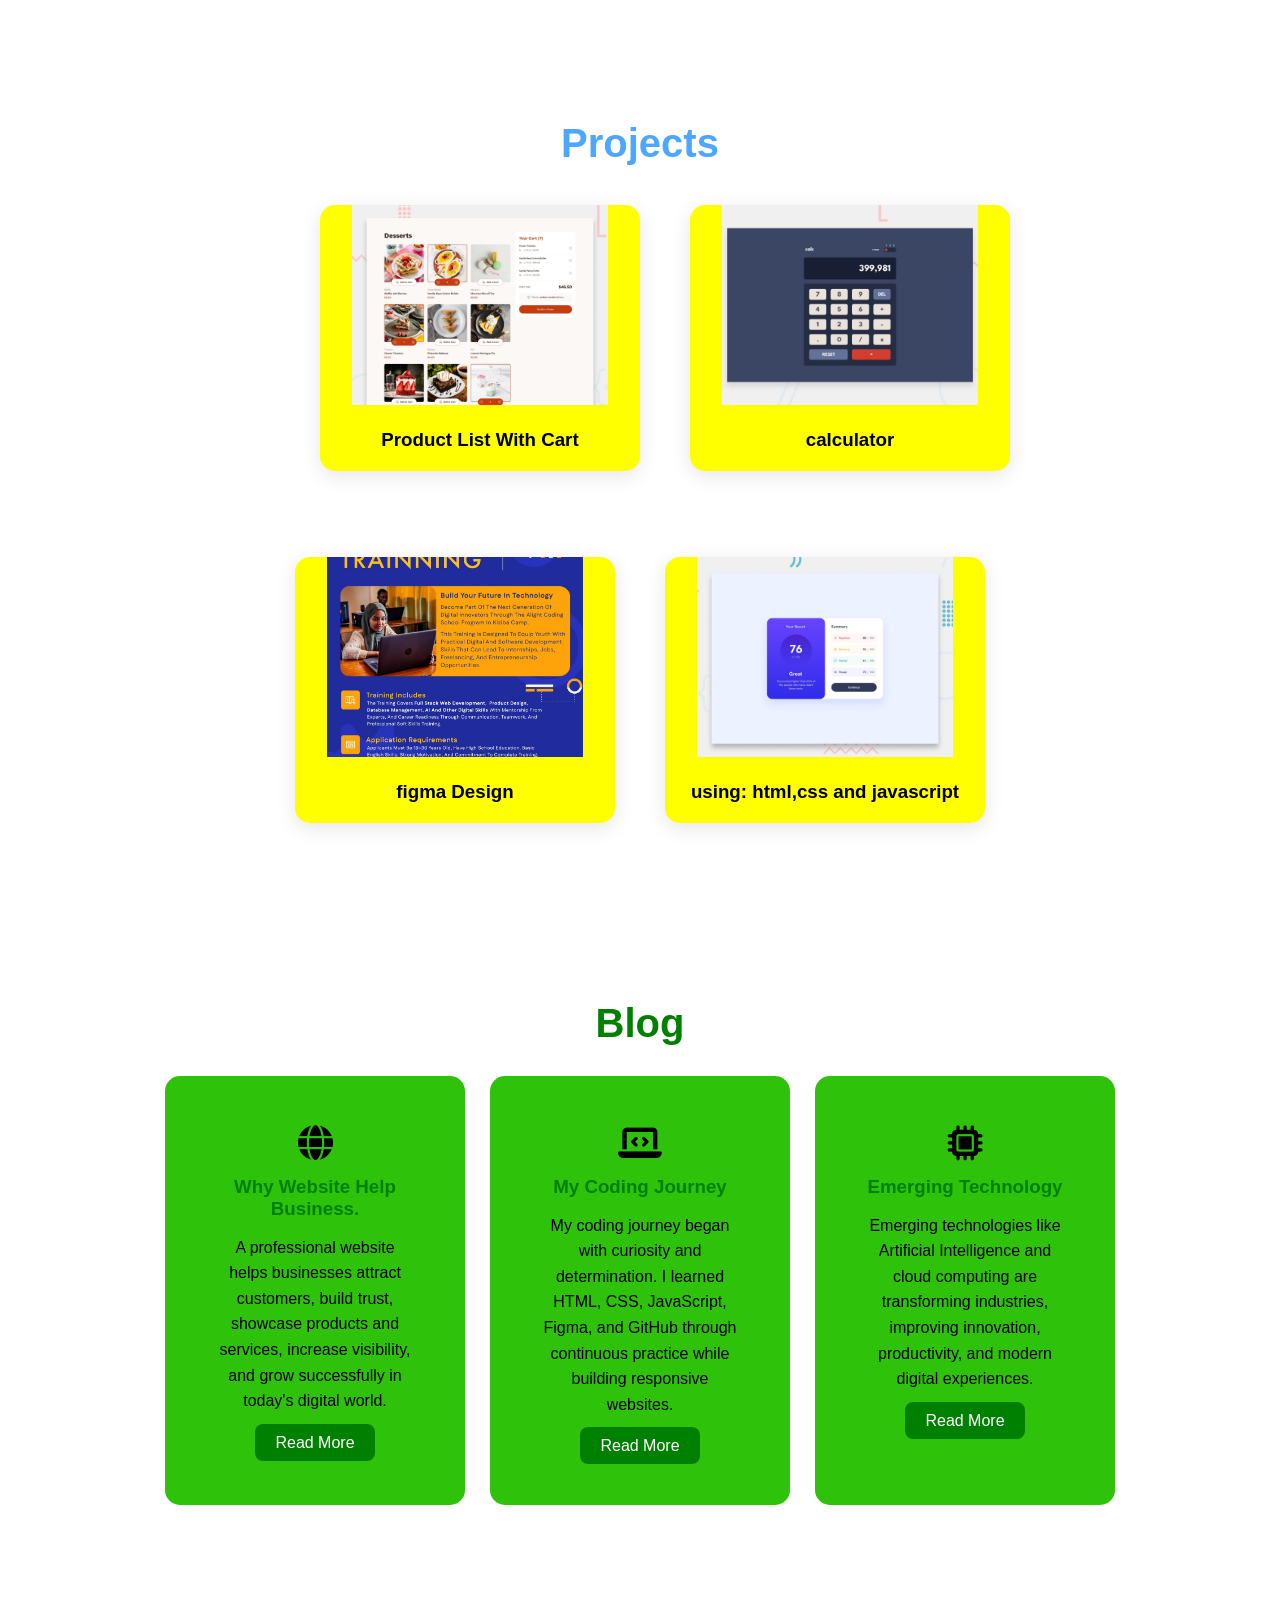
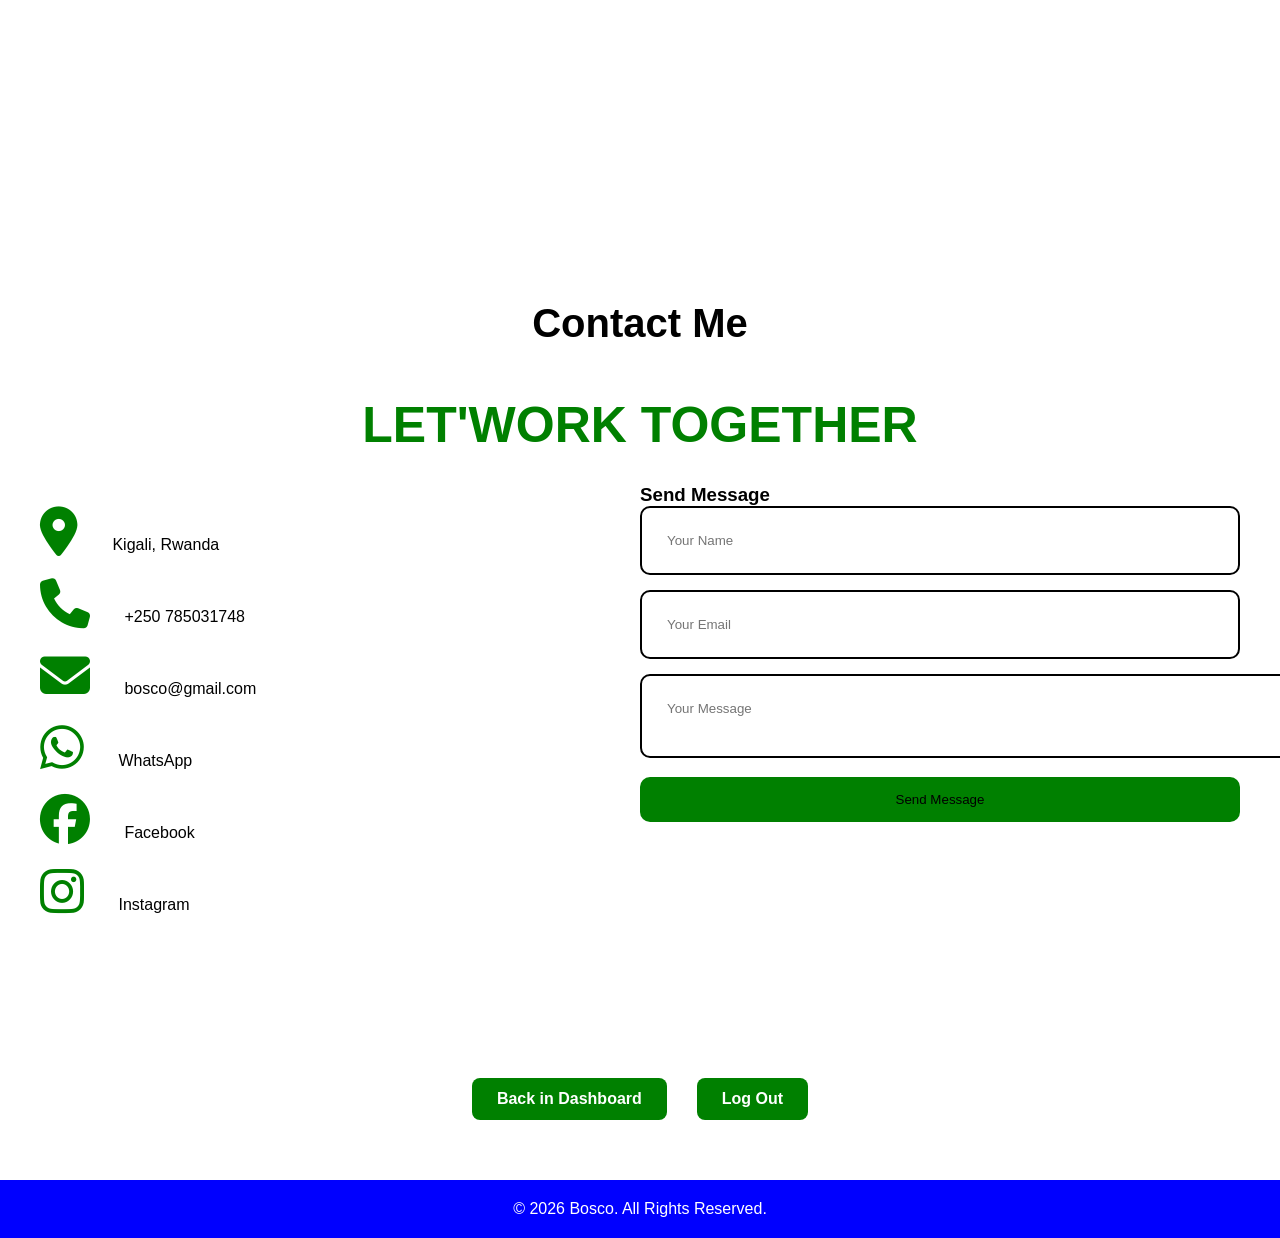
==== commit 590e1717: "new line" ====
--- a/index.html
+++ b/index.html
@@ -259,6 +259,7 @@
 
         <div class="projects-container">
 
+            
         </div>
 
         <div class="project">
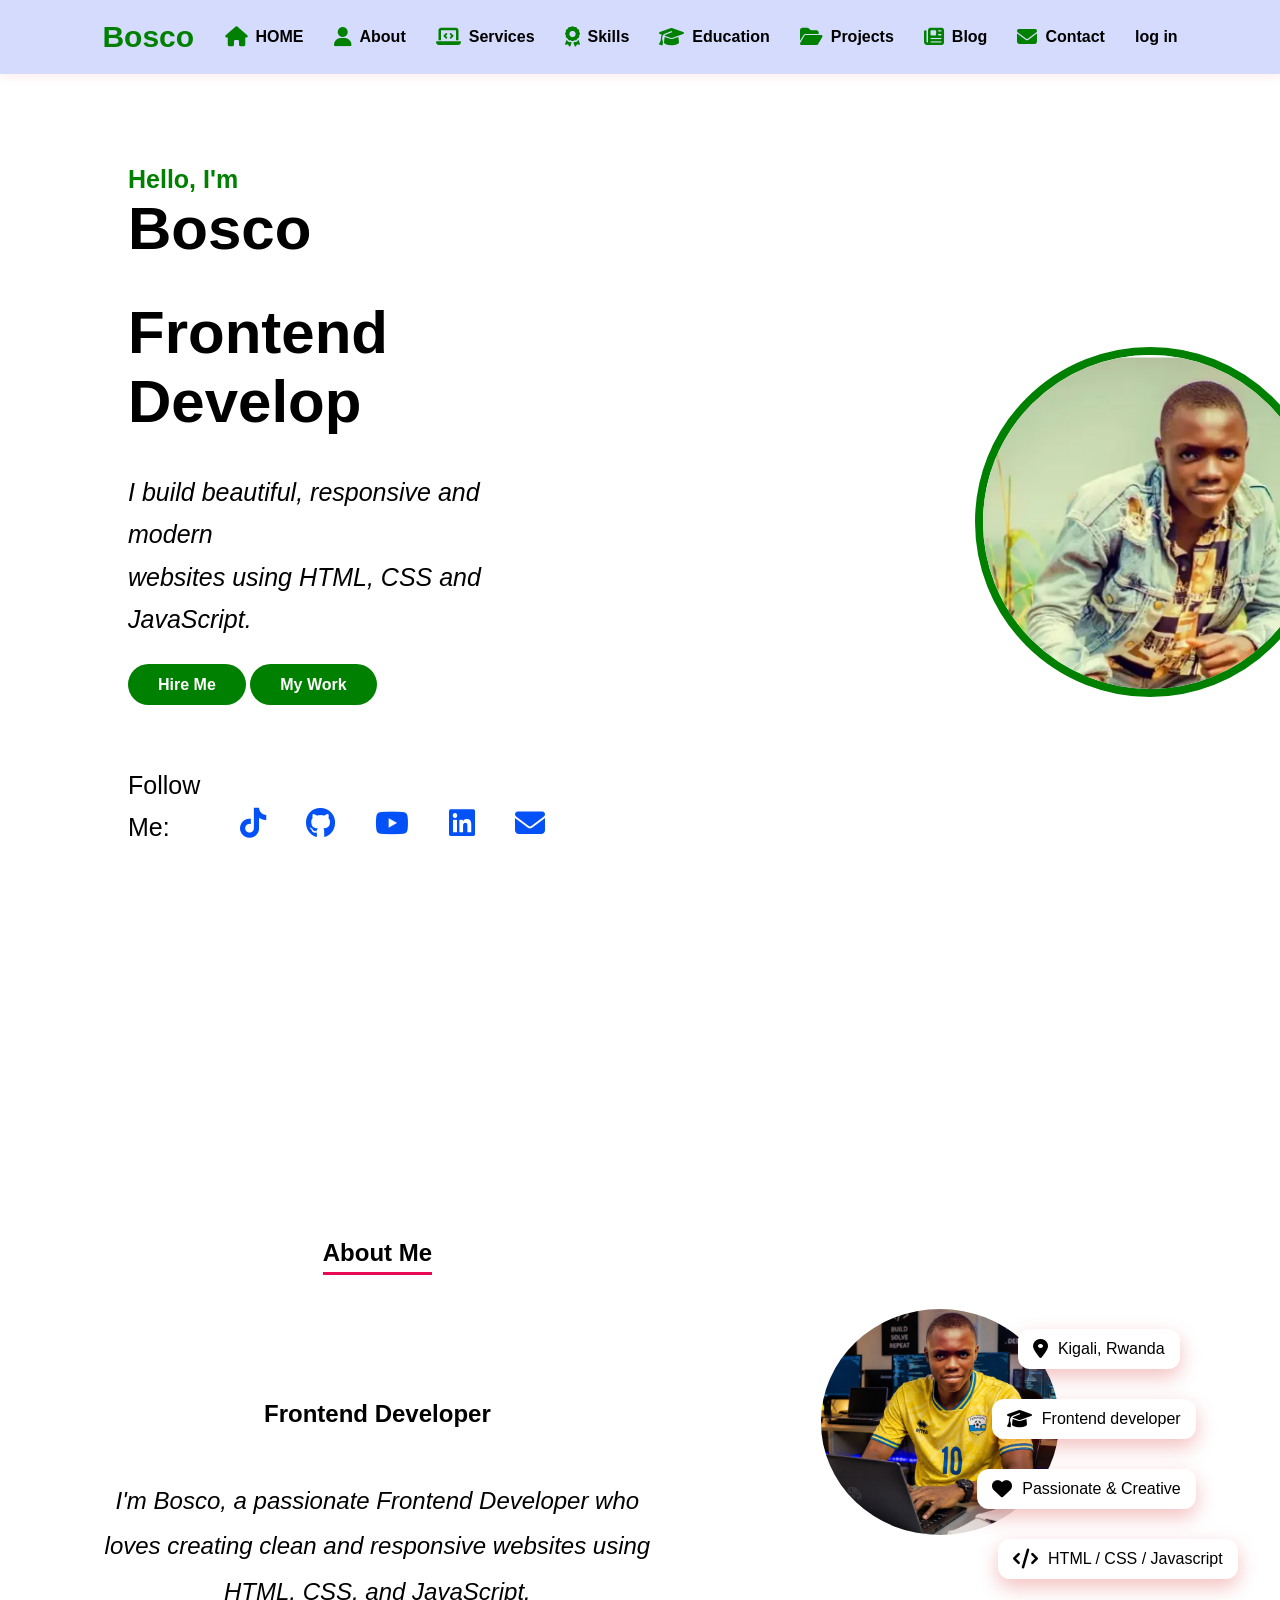
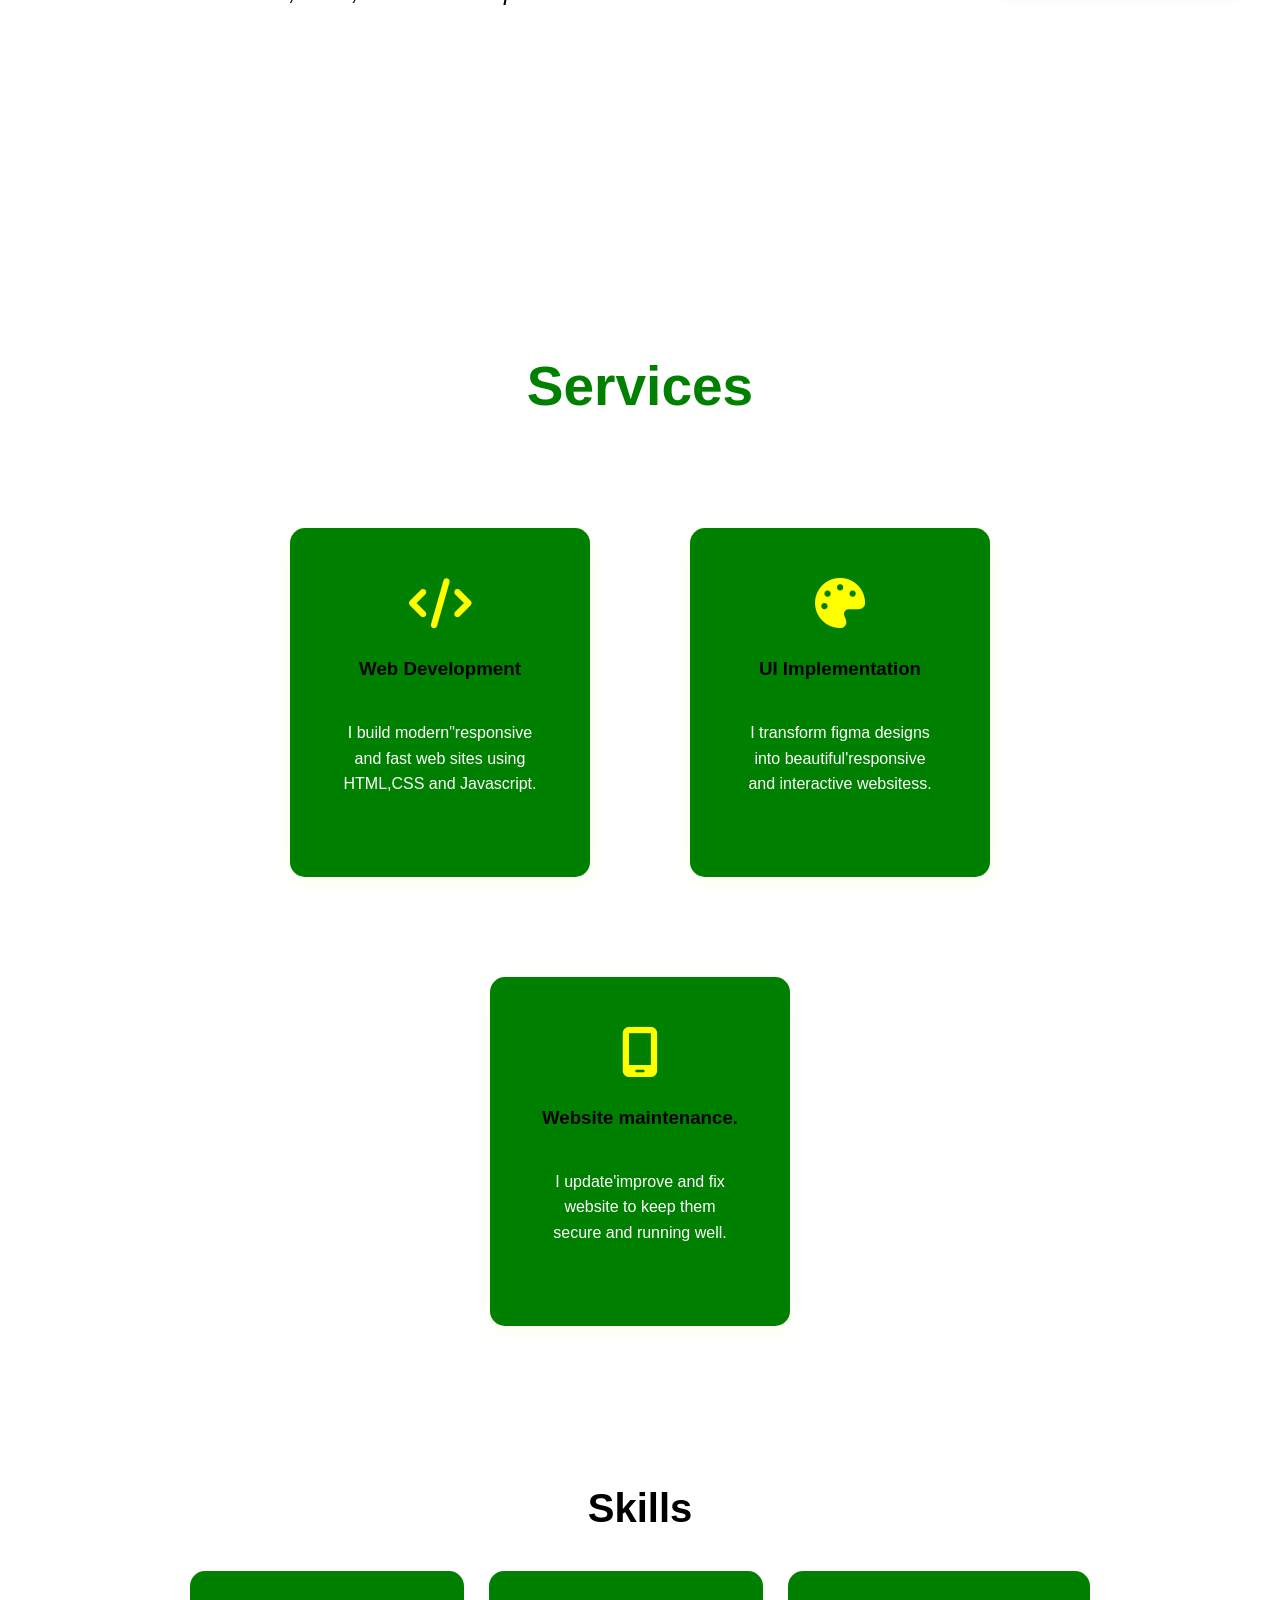
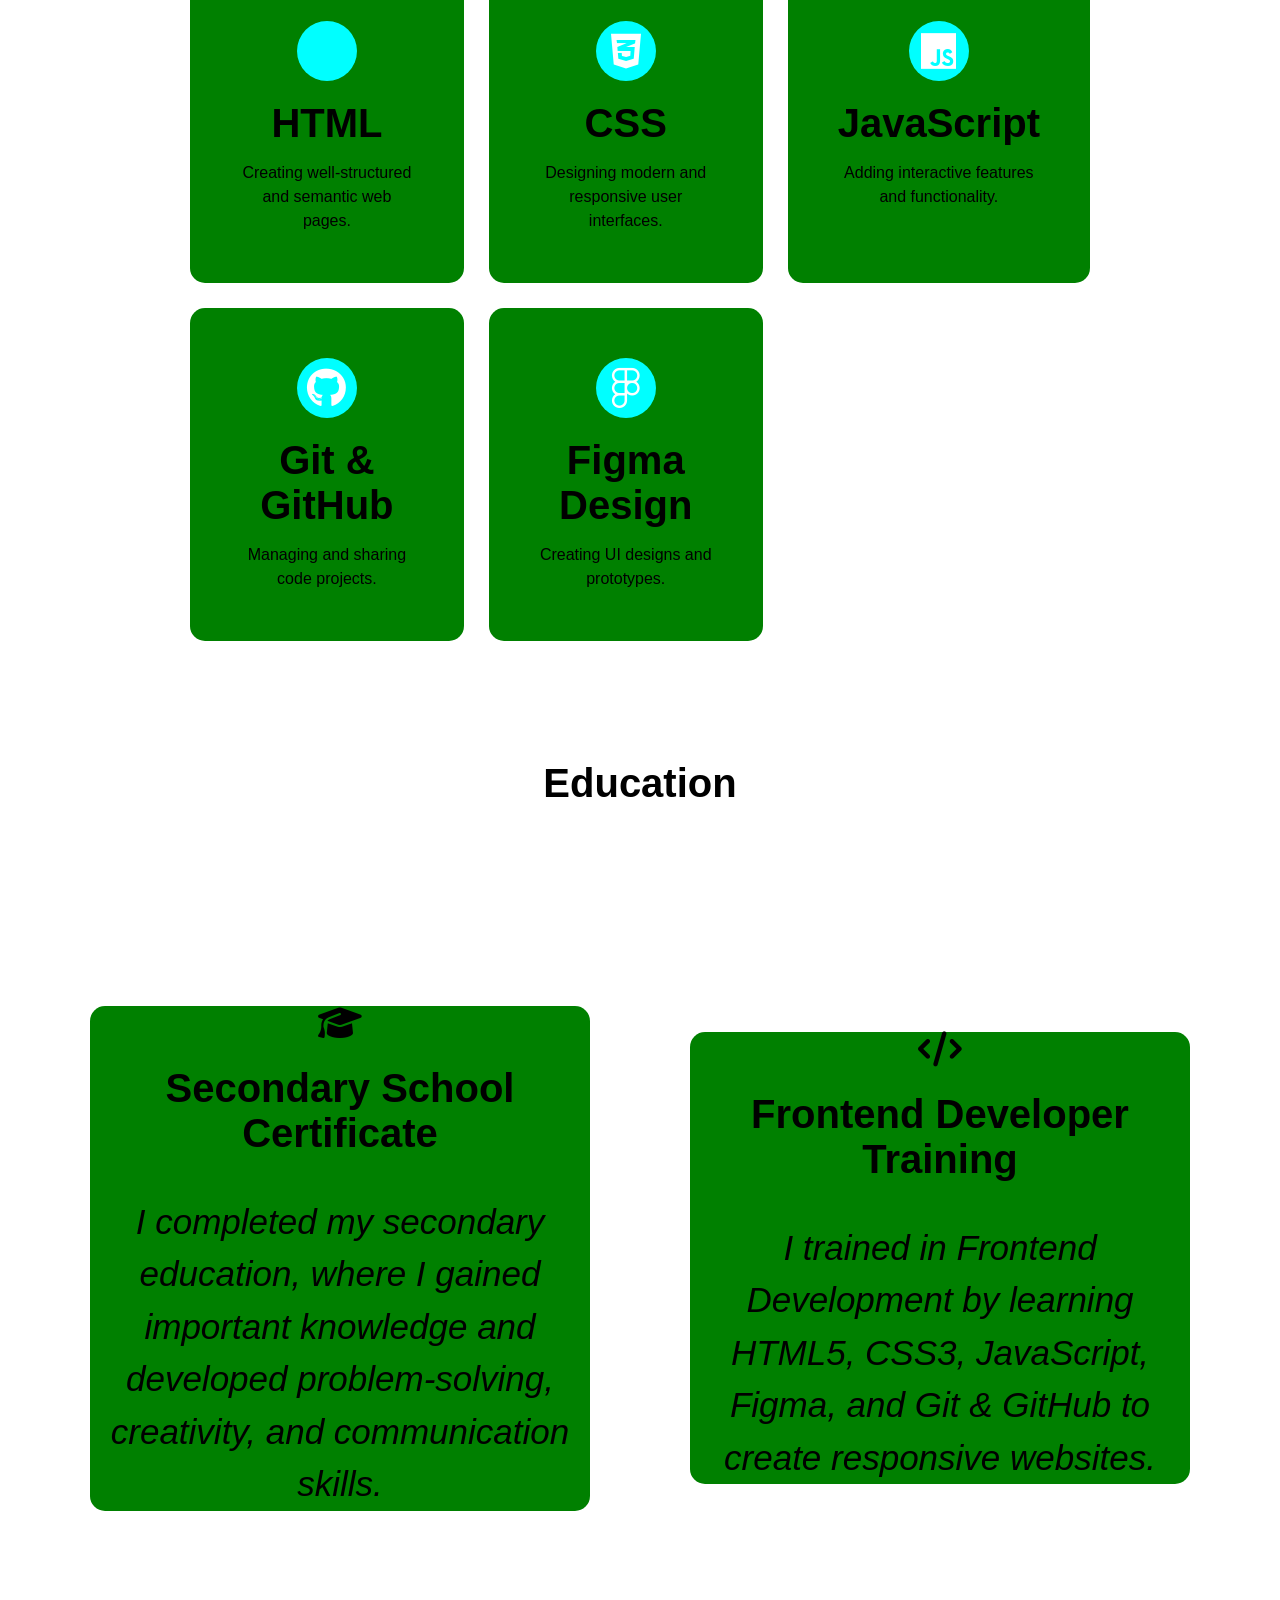
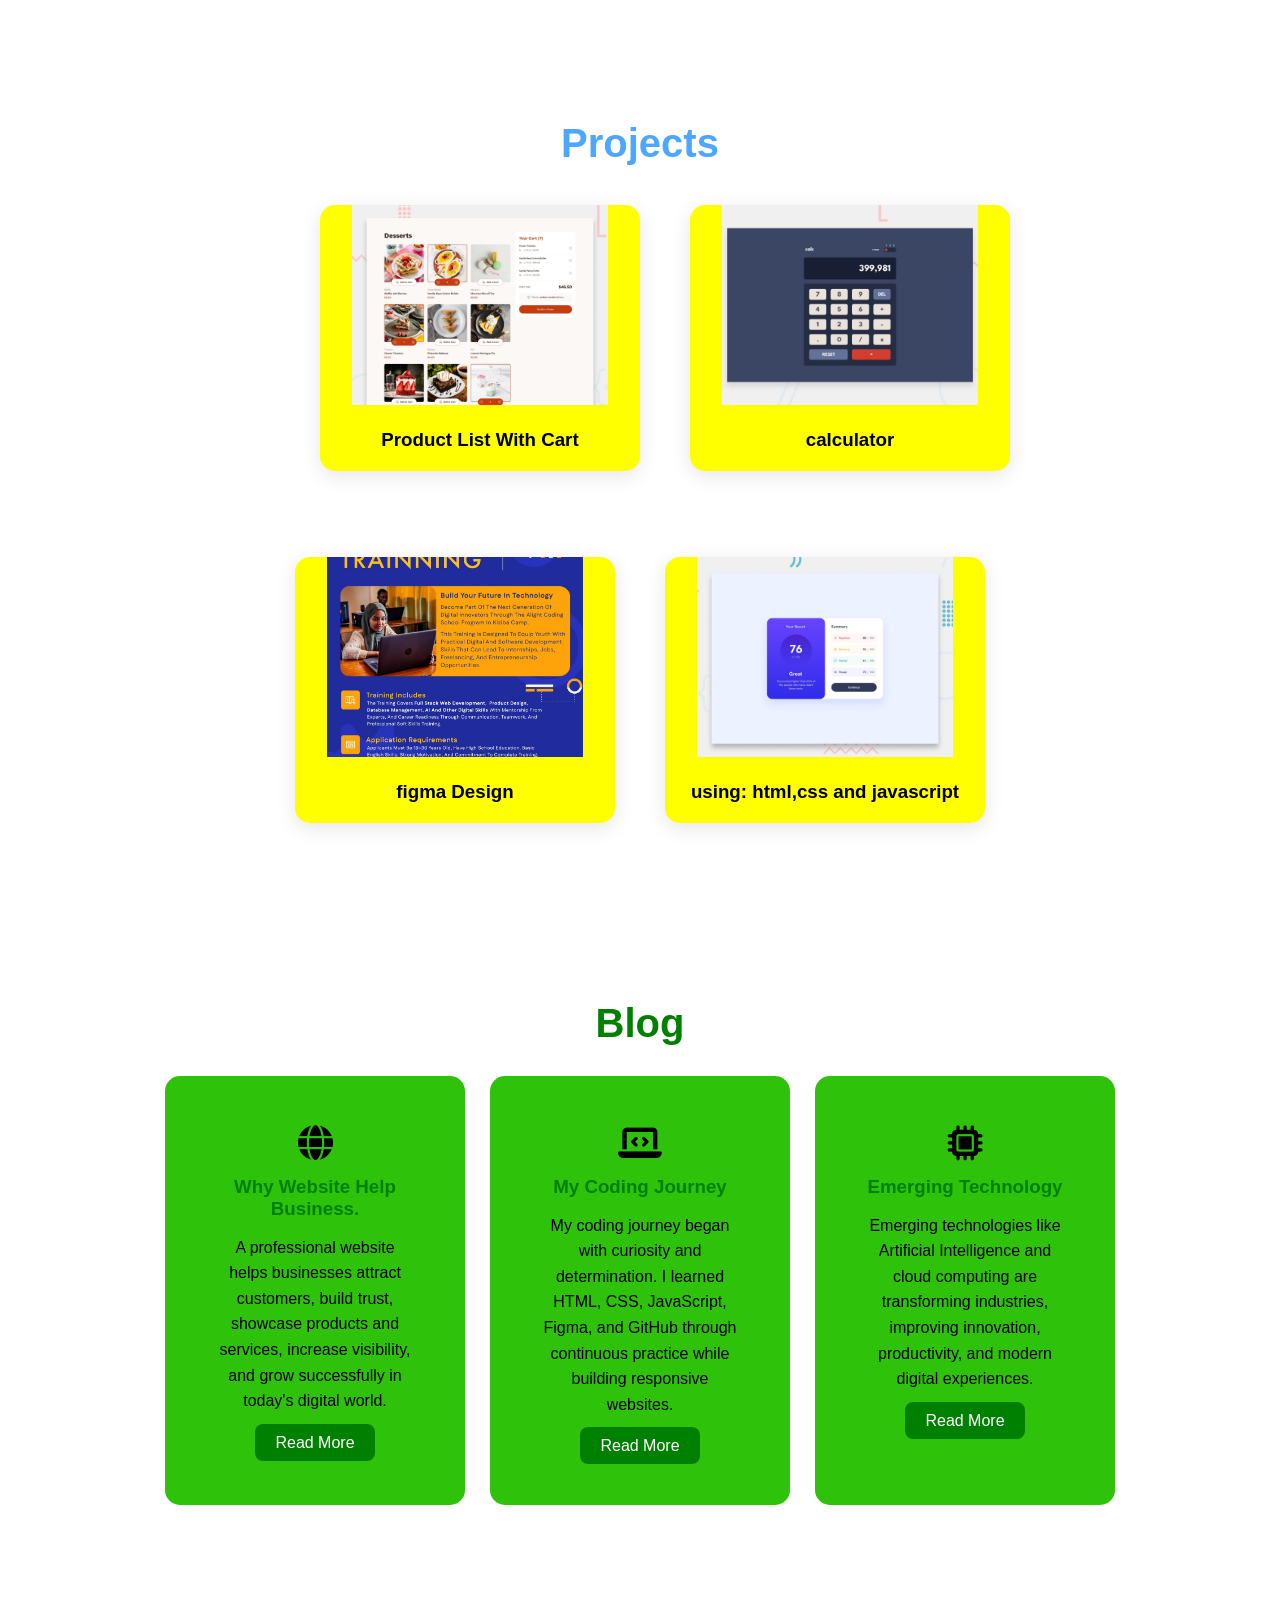
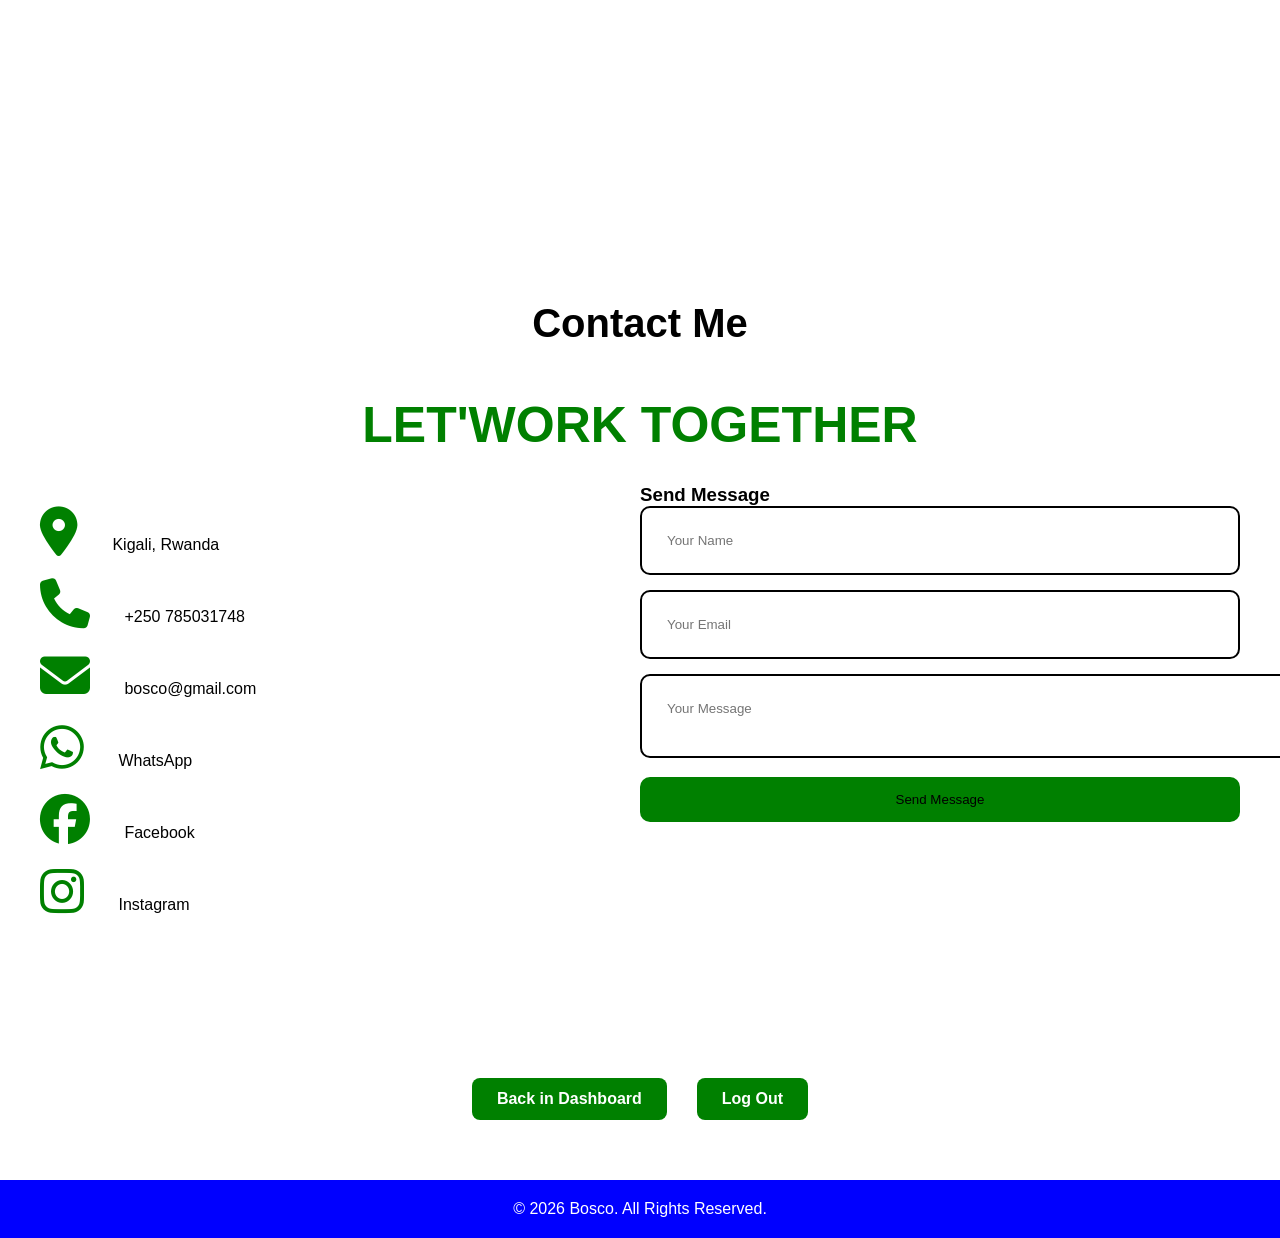
==== commit e23a07ee: "login changes" ====
--- a/index.html
+++ b/index.html
@@ -69,6 +69,9 @@
     <div class="nav-item">
         <i class="fa-solid fa-envelope"></i>
         <a href="#contact">Contact</a>
+    </div>
+    <div class="nav-item">
+        <a href="./login.html"> log in</a>
     </div>
 </nav>
 
